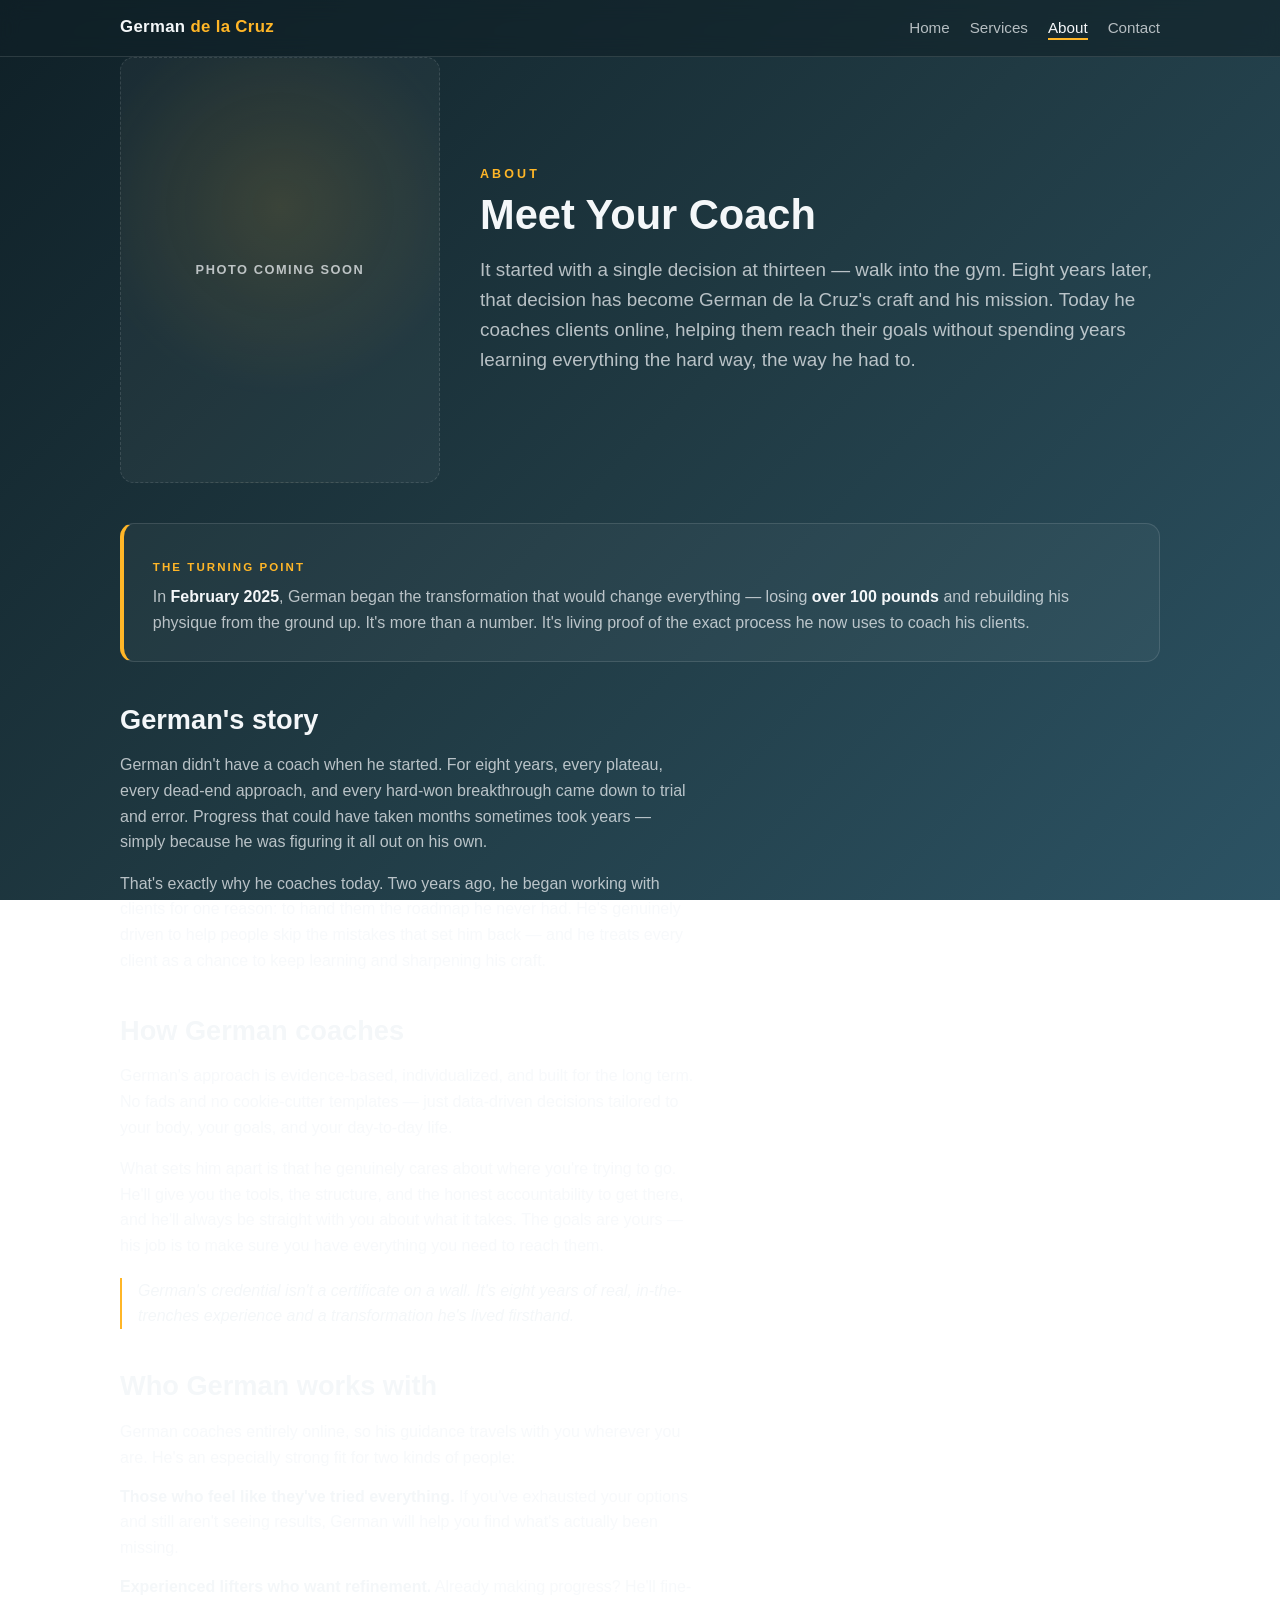
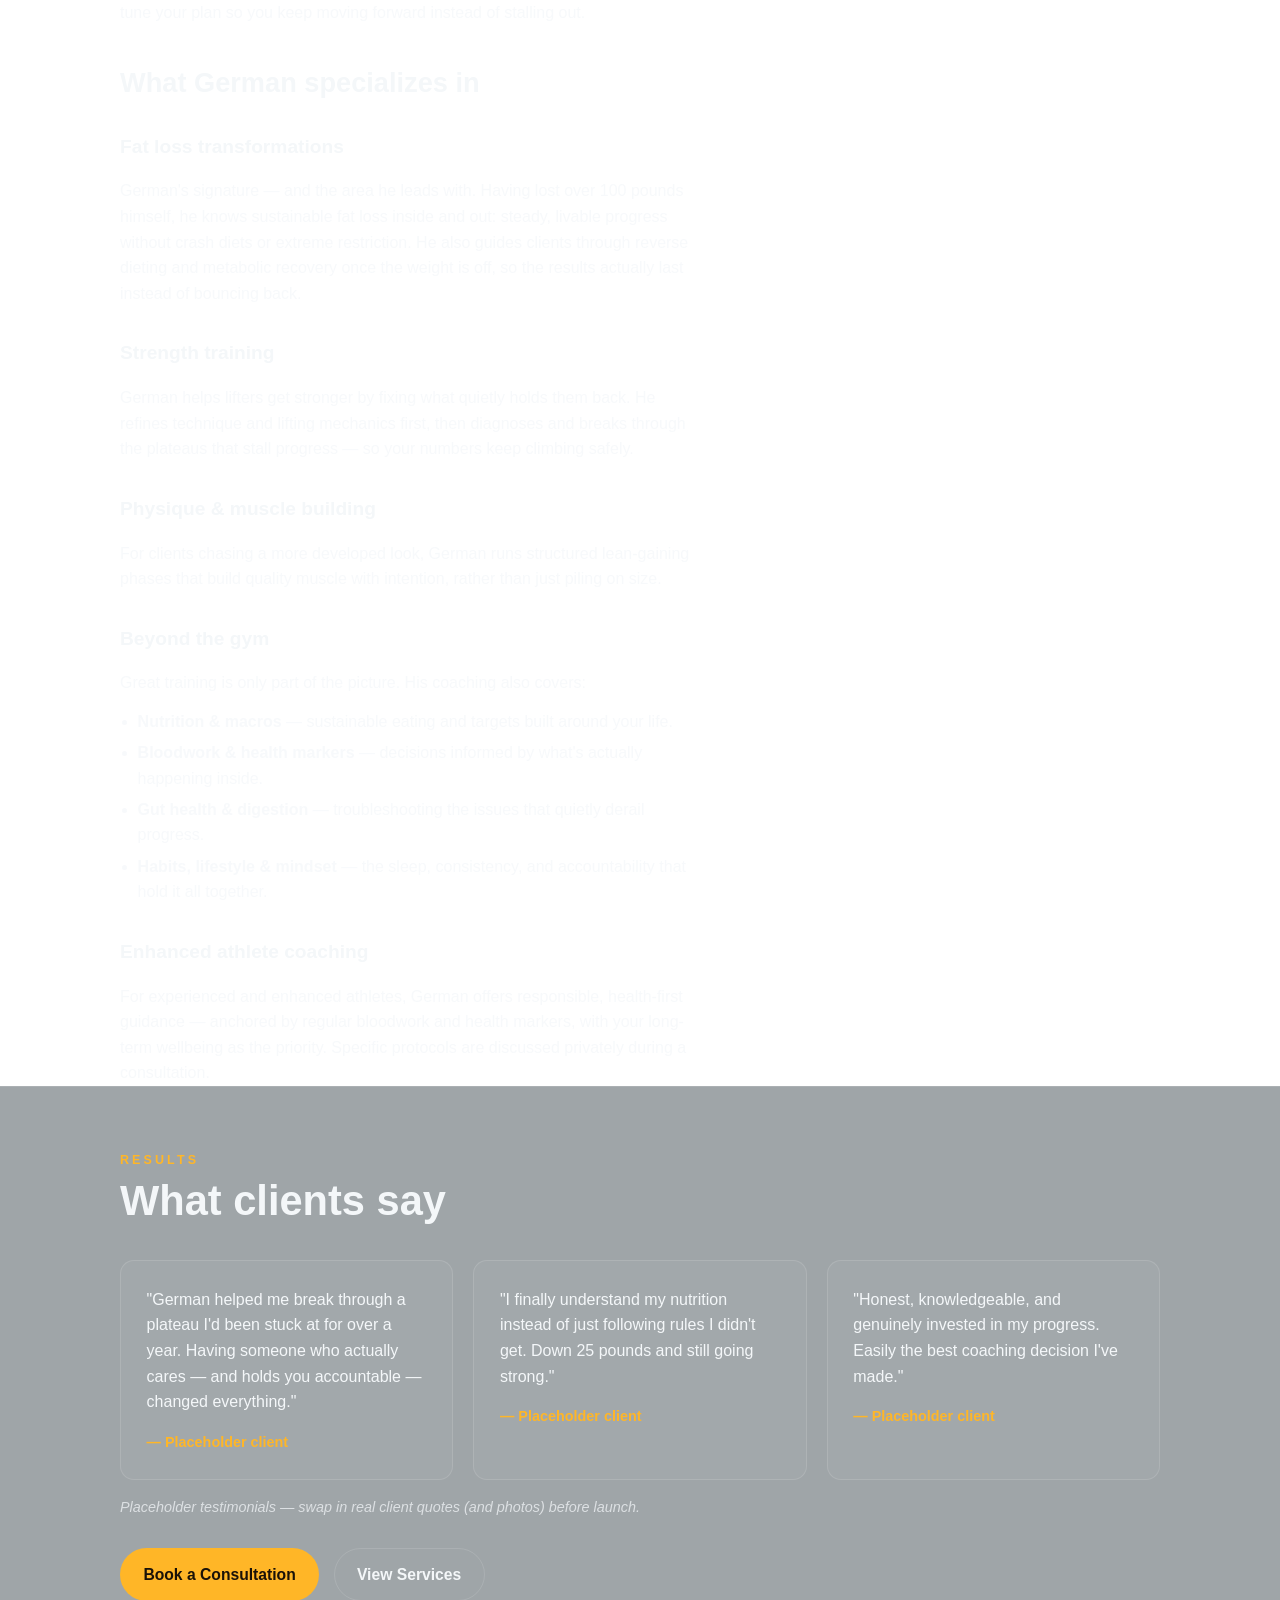
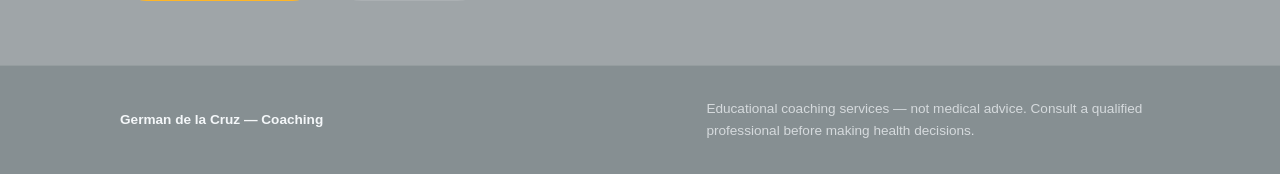
==== about.html @ fc600028 "Expand About specialties into detailed section - Lead with fat loss transformations (tied to 100+ lb" ====
<!DOCTYPE html>
<html lang="en">
<head>
  <meta charset="UTF-8" />
  <meta name="viewport" content="width=device-width, initial-scale=1.0" />
  <title>About — German de la Cruz</title>
  <meta name="description" content="Meet German de la Cruz — online coach for strength, physique transformation, and fat loss. His story, philosophy, and who he helps." />
  <link rel="stylesheet" href="styles.css" />
</head>
<body>
  <header class="nav">
    <nav class="nav-inner" aria-label="Primary">
      <a class="brand" href="index.html">German <span>de la Cruz</span></a>
      <ul class="nav-links">
        <li><a href="index.html">Home</a></li>
        <li><a href="services.html">Services</a></li>
        <li><a href="about.html" aria-current="page">About</a></li>
        <li><a href="contact.html">Contact</a></li>
      </ul>
    </nav>
  </header>

  <main>
    <section class="container">
      <!-- Intro: photo placeholder side-by-side with opening copy -->
      <div class="about-intro">
        <!-- Placeholder photo — replace with a real image of German. -->
        <div class="about-photo" role="img" aria-label="Photo of German de la Cruz — coming soon">
          <span>Photo coming soon</span>
        </div>
        <div class="about-intro-text">
          <p class="eyebrow">About</p>
          <h1 class="section-title">Meet Your Coach</h1>
          <p class="lead">
            It started with a single decision at thirteen — walk into the gym.
            Eight years later, that decision has become German de la Cruz's
            craft and his mission. Today he coaches clients online, helping
            them reach their goals without spending years learning everything
            the hard way, the way he had to.
          </p>
        </div>
      </div>

      <!-- Featured achievement: the 100+ lb transformation -->
      <div class="highlight">
        <p class="highlight-label">The turning point</p>
        <p>
          In <strong>February 2025</strong>, German began the transformation
          that would change everything — losing <strong>over 100 pounds</strong>
          and rebuilding his physique from the ground up. It's more than a
          number. It's living proof of the exact process he now uses to coach
          his clients.
        </p>
      </div>

      <div class="prose">
        <h2>German's story</h2>
        <p>
          German didn't have a coach when he started. For eight years, every
          plateau, every dead-end approach, and every hard-won breakthrough
          came down to trial and error. Progress that could have taken months
          sometimes took years — simply because he was figuring it all out on
          his own.
        </p>
        <p>
          That's exactly why he coaches today. Two years ago, he began working
          with clients for one reason: to hand them the roadmap he never had.
          He's genuinely driven to help people skip the mistakes that set him
          back — and he treats every client as a chance to keep learning and
          sharpening his craft.
        </p>

        <h2>How German coaches</h2>
        <p>
          German's approach is evidence-based, individualized, and built for
          the long term. No fads and no cookie-cutter templates — just
          data-driven decisions tailored to your body, your goals, and your
          day-to-day life.
        </p>
        <p>
          What sets him apart is that he genuinely cares about where you're
          trying to go. He'll give you the tools, the structure, and the honest
          accountability to get there, and he'll always be straight with you
          about what it takes. The goals are yours — his job is to make sure you
          have everything you need to reach them.
        </p>
        <p class="cred-note">
          German's credential isn't a certificate on a wall. It's eight years
          of real, in-the-trenches experience and a transformation he's lived
          firsthand.
        </p>

        <h2>Who German works with</h2>
        <p>
          German coaches entirely online, so his guidance travels with you
          wherever you are. He's an especially strong fit for two kinds of
          people:
        </p>
        <ul class="client-types">
          <li>
            <strong>Those who feel like they've tried everything.</strong>
            If you've exhausted your options and still aren't seeing results,
            German will help you find what's actually been missing.
          </li>
          <li>
            <strong>Experienced lifters who want refinement.</strong>
            Already making progress? He'll fine-tune your plan so you keep
            moving forward instead of stalling out.
          </li>
        </ul>

        <h2>What German specializes in</h2>

        <h3>Fat loss transformations</h3>
        <p>
          German's signature — and the area he leads with. Having lost over 100
          pounds himself, he knows sustainable fat loss inside and out: steady,
          livable progress without crash diets or extreme restriction. He also
          guides clients through reverse dieting and metabolic recovery once the
          weight is off, so the results actually last instead of bouncing back.
        </p>

        <h3>Strength training</h3>
        <p>
          German helps lifters get stronger by fixing what quietly holds them
          back. He refines technique and lifting mechanics first, then diagnoses
          and breaks through the plateaus that stall progress — so your numbers
          keep climbing safely.
        </p>

        <h3>Physique &amp; muscle building</h3>
        <p>
          For clients chasing a more developed look, German runs structured
          lean-gaining phases that build quality muscle with intention, rather
          than just piling on size.
        </p>

        <h3>Beyond the gym</h3>
        <p>Great training is only part of the picture. His coaching also covers:</p>
        <ul>
          <li><strong>Nutrition &amp; macros</strong> — sustainable eating and targets built around your life.</li>
          <li><strong>Bloodwork &amp; health markers</strong> — decisions informed by what's actually happening inside.</li>
          <li><strong>Gut health &amp; digestion</strong> — troubleshooting the issues that quietly derail progress.</li>
          <li><strong>Habits, lifestyle &amp; mindset</strong> — the sleep, consistency, and accountability that hold it all together.</li>
        </ul>

        <h3>Enhanced athlete coaching</h3>
        <p>
          For experienced and enhanced athletes, German offers responsible,
          health-first guidance — anchored by regular bloodwork and health
          markers, with your long-term wellbeing as the priority. Specific
          protocols are discussed privately during a consultation.
        </p>
      </div>
    </section>

    <!-- Testimonials — placeholder quotes to be swapped for real ones -->
    <section class="testimonials-section">
      <div class="container">
        <p class="eyebrow">Results</p>
        <h2 class="section-title">What clients say</h2>

        <div class="grid">
          <article class="card testimonial">
            <p class="quote">
              "German helped me break through a plateau I'd been stuck at for
              over a year. Having someone who actually cares — and holds you
              accountable — changed everything."
            </p>
            <p class="cite">— Placeholder client</p>
          </article>

          <article class="card testimonial">
            <p class="quote">
              "I finally understand my nutrition instead of just following rules
              I didn't get. Down 25 pounds and still going strong."
            </p>
            <p class="cite">— Placeholder client</p>
          </article>

          <article class="card testimonial">
            <p class="quote">
              "Honest, knowledgeable, and genuinely invested in my progress.
              Easily the best coaching decision I've made."
            </p>
            <p class="cite">— Placeholder client</p>
          </article>
        </div>

        <p class="note">
          Placeholder testimonials — swap in real client quotes (and photos)
          before launch.
        </p>

        <div class="btn-row">
          <a class="btn btn-primary" href="contact.html">Book a Consultation</a>
          <a class="btn btn-ghost" href="services.html">View Services</a>
        </div>
      </div>
    </section>
  </main>

  <footer class="footer">
    <div class="footer-inner">
      <span class="footer-brand">German de la Cruz — Coaching</span>
      <span class="disclaimer">
        Educational coaching services — not medical advice. Consult a qualified
        professional before making health decisions.
      </span>
    </div>
  </footer>
</body>
</html>
---- styles.css ----
/* ===========================================================================
   German de la Cruz — Coaching
   Shared stylesheet for the static marketing site.
   No external dependencies; system fonts; mobile-first responsive.
   Placeholder branding — swap colors/copy/assets when real ones arrive.
   =========================================================================== */

:root {
  --bg-1: #0f2027;
  --bg-2: #203a43;
  --bg-3: #2c5364;
  --panel: rgba(255, 255, 255, 0.04);
  --panel-border: rgba(255, 255, 255, 0.12);
  --text: #f4f7f9;
  --muted: rgba(244, 247, 249, 0.72);
  --accent: #ffb627;
  --accent-ink: #1a1208;
  --radius: 14px;
  --maxw: 1080px;
  --font: -apple-system, BlinkMacSystemFont, "Segoe UI", Roboto, Helvetica,
    Arial, sans-serif;
}

* {
  margin: 0;
  padding: 0;
  box-sizing: border-box;
}

html {
  scroll-behavior: smooth;
}

body {
  min-height: 100vh;
  display: flex;
  flex-direction: column;
  font-family: var(--font);
  color: var(--text);
  background: linear-gradient(135deg, var(--bg-1), var(--bg-2), var(--bg-3));
  background-attachment: fixed;
  line-height: 1.6;
}

a {
  color: inherit;
  text-decoration: none;
}

/* ---------- Layout helpers ------------------------------------------------ */
.container {
  width: 100%;
  max-width: var(--maxw);
  margin: 0 auto;
  padding: 0 1.25rem;
}

section {
  padding: 4rem 0;
}

.eyebrow {
  text-transform: uppercase;
  letter-spacing: 0.25em;
  font-size: 0.78rem;
  font-weight: 600;
  color: var(--accent);
}

.section-title {
  font-size: clamp(1.7rem, 4vw, 2.6rem);
  font-weight: 800;
  margin: 0.4rem 0 1rem;
  line-height: 1.15;
}

.lead {
  color: var(--muted);
  font-size: clamp(1rem, 2.2vw, 1.18rem);
  max-width: 60ch;
}

/* ---------- Navigation ---------------------------------------------------- */
.nav {
  position: sticky;
  top: 0;
  z-index: 10;
  backdrop-filter: blur(10px);
  background: rgba(15, 32, 39, 0.6);
  border-bottom: 1px solid var(--panel-border);
}

.nav-inner {
  display: flex;
  flex-wrap: wrap;
  align-items: center;
  justify-content: space-between;
  gap: 0.5rem 1.5rem;
  padding: 0.9rem 1.25rem;
  max-width: var(--maxw);
  margin: 0 auto;
}

.brand {
  font-weight: 800;
  letter-spacing: 0.02em;
  font-size: 1.05rem;
}

.brand span {
  color: var(--accent);
}

.nav-links {
  display: flex;
  flex-wrap: wrap;
  gap: 1.25rem;
  list-style: none;
}

.nav-links a {
  color: var(--muted);
  font-weight: 500;
  font-size: 0.95rem;
  padding-bottom: 2px;
  border-bottom: 2px solid transparent;
  transition: color 0.15s ease, border-color 0.15s ease;
}

.nav-links a:hover,
.nav-links a[aria-current="page"] {
  color: var(--text);
  border-bottom-color: var(--accent);
}

/* ---------- Buttons ------------------------------------------------------- */
.btn {
  display: inline-block;
  font-weight: 700;
  font-size: 0.98rem;
  padding: 0.8rem 1.4rem;
  border-radius: 999px;
  border: 1px solid transparent;
  cursor: pointer;
  transition: transform 0.12s ease, background 0.15s ease, border-color 0.15s ease;
}

.btn:hover {
  transform: translateY(-2px);
}

.btn-primary {
  background: var(--accent);
  color: var(--accent-ink);
}

.btn-ghost {
  background: transparent;
  border-color: var(--panel-border);
  color: var(--text);
}

.btn-ghost:hover {
  border-color: var(--accent);
}

.btn-row {
  display: flex;
  flex-wrap: wrap;
  gap: 0.9rem;
  margin-top: 1.8rem;
}

/* ---------- Hero ---------------------------------------------------------- */
.hero {
  padding: clamp(4rem, 12vh, 8rem) 0 4rem;
  text-align: center;
}

.hero h1 {
  font-size: clamp(2.6rem, 9vw, 5.5rem);
  font-weight: 800;
  letter-spacing: 0.01em;
  line-height: 1.05;
}

.hero .tagline {
  margin-top: 0.8rem;
  text-transform: uppercase;
  letter-spacing: 0.4em;
  font-weight: 300;
  color: var(--muted);
  font-size: clamp(0.95rem, 3vw, 1.4rem);
}

.hero .hero-sub {
  margin: 1.6rem auto 0;
  max-width: 56ch;
  color: var(--muted);
  font-size: clamp(1rem, 2.4vw, 1.2rem);
}

.hero .btn-row {
  justify-content: center;
}

/* ---------- Cards / grid -------------------------------------------------- */
.grid {
  display: grid;
  grid-template-columns: repeat(auto-fit, minmax(260px, 1fr));
  gap: 1.25rem;
  margin-top: 2.2rem;
}

.card {
  background: var(--panel);
  border: 1px solid var(--panel-border);
  border-radius: var(--radius);
  padding: 1.6rem;
  transition: transform 0.15s ease, border-color 0.15s ease;
}

.card:hover {
  transform: translateY(-4px);
  border-color: var(--accent);
}

.card h3 {
  font-size: 1.25rem;
  margin-bottom: 0.5rem;
}

.card p {
  color: var(--muted);
  font-size: 0.98rem;
}

.card .card-link {
  display: inline-block;
  margin-top: 1rem;
  color: var(--accent);
  font-weight: 600;
  font-size: 0.92rem;
}

/* ---------- Service detail blocks ----------------------------------------- */
.service {
  background: var(--panel);
  border: 1px solid var(--panel-border);
  border-radius: var(--radius);
  padding: 2rem;
  margin-top: 1.5rem;
  scroll-margin-top: 90px;
}

.service h2 {
  font-size: clamp(1.4rem, 3.5vw, 2rem);
  margin-bottom: 0.4rem;
}

.service .pill {
  display: inline-block;
  font-size: 0.72rem;
  font-weight: 700;
  text-transform: uppercase;
  letter-spacing: 0.12em;
  color: var(--accent);
  border: 1px solid var(--panel-border);
  border-radius: 999px;
  padding: 0.25rem 0.7rem;
  margin-bottom: 0.9rem;
}

.service ul {
  margin: 1rem 0 0 1.1rem;
  color: var(--muted);
}

.service ul li {
  margin: 0.4rem 0;
}

.note {
  margin-top: 1rem;
  font-size: 0.9rem;
  color: var(--muted);
  font-style: italic;
}

/* ---------- About --------------------------------------------------------- */
.prose {
  max-width: 65ch;
}

.prose p {
  color: var(--muted);
  margin-top: 1rem;
}

.prose h3 {
  margin-top: 2rem;
  font-size: 1.2rem;
}

.prose ul {
  margin: 0.8rem 0 0 1.1rem;
  color: var(--muted);
}

.prose ul li {
  margin: 0.35rem 0;
}

.prose h2 {
  margin-top: 2.6rem;
  font-size: clamp(1.3rem, 3vw, 1.7rem);
  line-height: 1.2;
}

/* Reframed credential — experience over certificates */
.prose .cred-note {
  margin-top: 1.2rem;
  padding-left: 1rem;
  border-left: 2px solid var(--accent);
  font-style: italic;
  color: var(--text);
}

/* Ideal-client list (no bullets, label emphasis) */
.prose .client-types {
  list-style: none;
  margin-left: 0;
}

.prose .client-types li {
  margin: 0.85rem 0;
}

.prose .client-types strong {
  color: var(--text);
}

/* About intro: photo placeholder beside opening copy */
.about-intro {
  display: grid;
  grid-template-columns: minmax(220px, 320px) 1fr;
  gap: 2.5rem;
  align-items: center;
}

.about-intro-text .lead {
  margin-top: 1rem;
  max-width: none;
}

.about-photo {
  aspect-ratio: 3 / 4;
  border-radius: var(--radius);
  border: 1px dashed var(--panel-border);
  background:
    radial-gradient(circle at 50% 35%, rgba(255, 182, 39, 0.12), transparent 60%),
    var(--panel);
  display: flex;
  align-items: center;
  justify-content: center;
  text-align: center;
  padding: 1rem;
  color: var(--muted);
  font-size: 0.8rem;
  font-weight: 600;
  letter-spacing: 0.12em;
  text-transform: uppercase;
}

@media (max-width: 720px) {
  .about-intro {
    grid-template-columns: 1fr;
    gap: 1.5rem;
  }

  .about-photo {
    max-width: 320px;
    margin: 0 auto;
  }
}

/* Featured highlight (the transformation) */
.highlight {
  margin-top: 2.5rem;
  background: var(--panel);
  border: 1px solid var(--panel-border);
  border-left: 4px solid var(--accent);
  border-radius: var(--radius);
  padding: 1.6rem 1.8rem;
}

.highlight .highlight-label {
  text-transform: uppercase;
  letter-spacing: 0.18em;
  font-size: 0.72rem;
  font-weight: 700;
  color: var(--accent);
}

.highlight p {
  margin-top: 0.5rem;
  color: var(--muted);
}

.highlight strong {
  color: var(--text);
}

/* Testimonials */
.testimonials-section {
  background: rgba(15, 32, 39, 0.4);
  border-top: 1px solid var(--panel-border);
}

.testimonial {
  display: flex;
  flex-direction: column;
}

.testimonial .quote {
  color: var(--text);
  font-size: 1rem;
}

.testimonial .cite {
  margin-top: 1rem;
  color: var(--accent);
  font-weight: 600;
  font-size: 0.9rem;
}

/* ---------- Forms --------------------------------------------------------- */
.form {
  max-width: 540px;
  margin-top: 2rem;
  display: grid;
  gap: 1rem;
}

.form label {
  font-size: 0.9rem;
  font-weight: 600;
  display: block;
  margin-bottom: 0.35rem;
}

.form input,
.form textarea {
  width: 100%;
  background: rgba(0, 0, 0, 0.2);
  border: 1px solid var(--panel-border);
  border-radius: 10px;
  color: var(--text);
  padding: 0.75rem 0.9rem;
  font-family: inherit;
  font-size: 1rem;
}

.form input:focus,
.form textarea:focus {
  outline: none;
  border-color: var(--accent);
}

.contact-methods {
  display: grid;
  grid-template-columns: repeat(auto-fit, minmax(220px, 1fr));
  gap: 1.25rem;
  margin-top: 2rem;
}

.contact-methods .card a {
  color: var(--accent);
  font-weight: 600;
  word-break: break-word;
}

/* ---------- Footer -------------------------------------------------------- */
.footer {
  margin-top: auto;
  border-top: 1px solid var(--panel-border);
  background: rgba(15, 32, 39, 0.5);
}

.footer-inner {
  max-width: var(--maxw);
  margin: 0 auto;
  padding: 2rem 1.25rem;
  display: flex;
  flex-wrap: wrap;
  gap: 0.6rem 1.5rem;
  align-items: center;
  justify-content: space-between;
  color: var(--muted);
  font-size: 0.85rem;
}

.footer .disclaimer {
  max-width: 60ch;
}

.footer .footer-brand {
  font-weight: 700;
  color: var(--text);
}
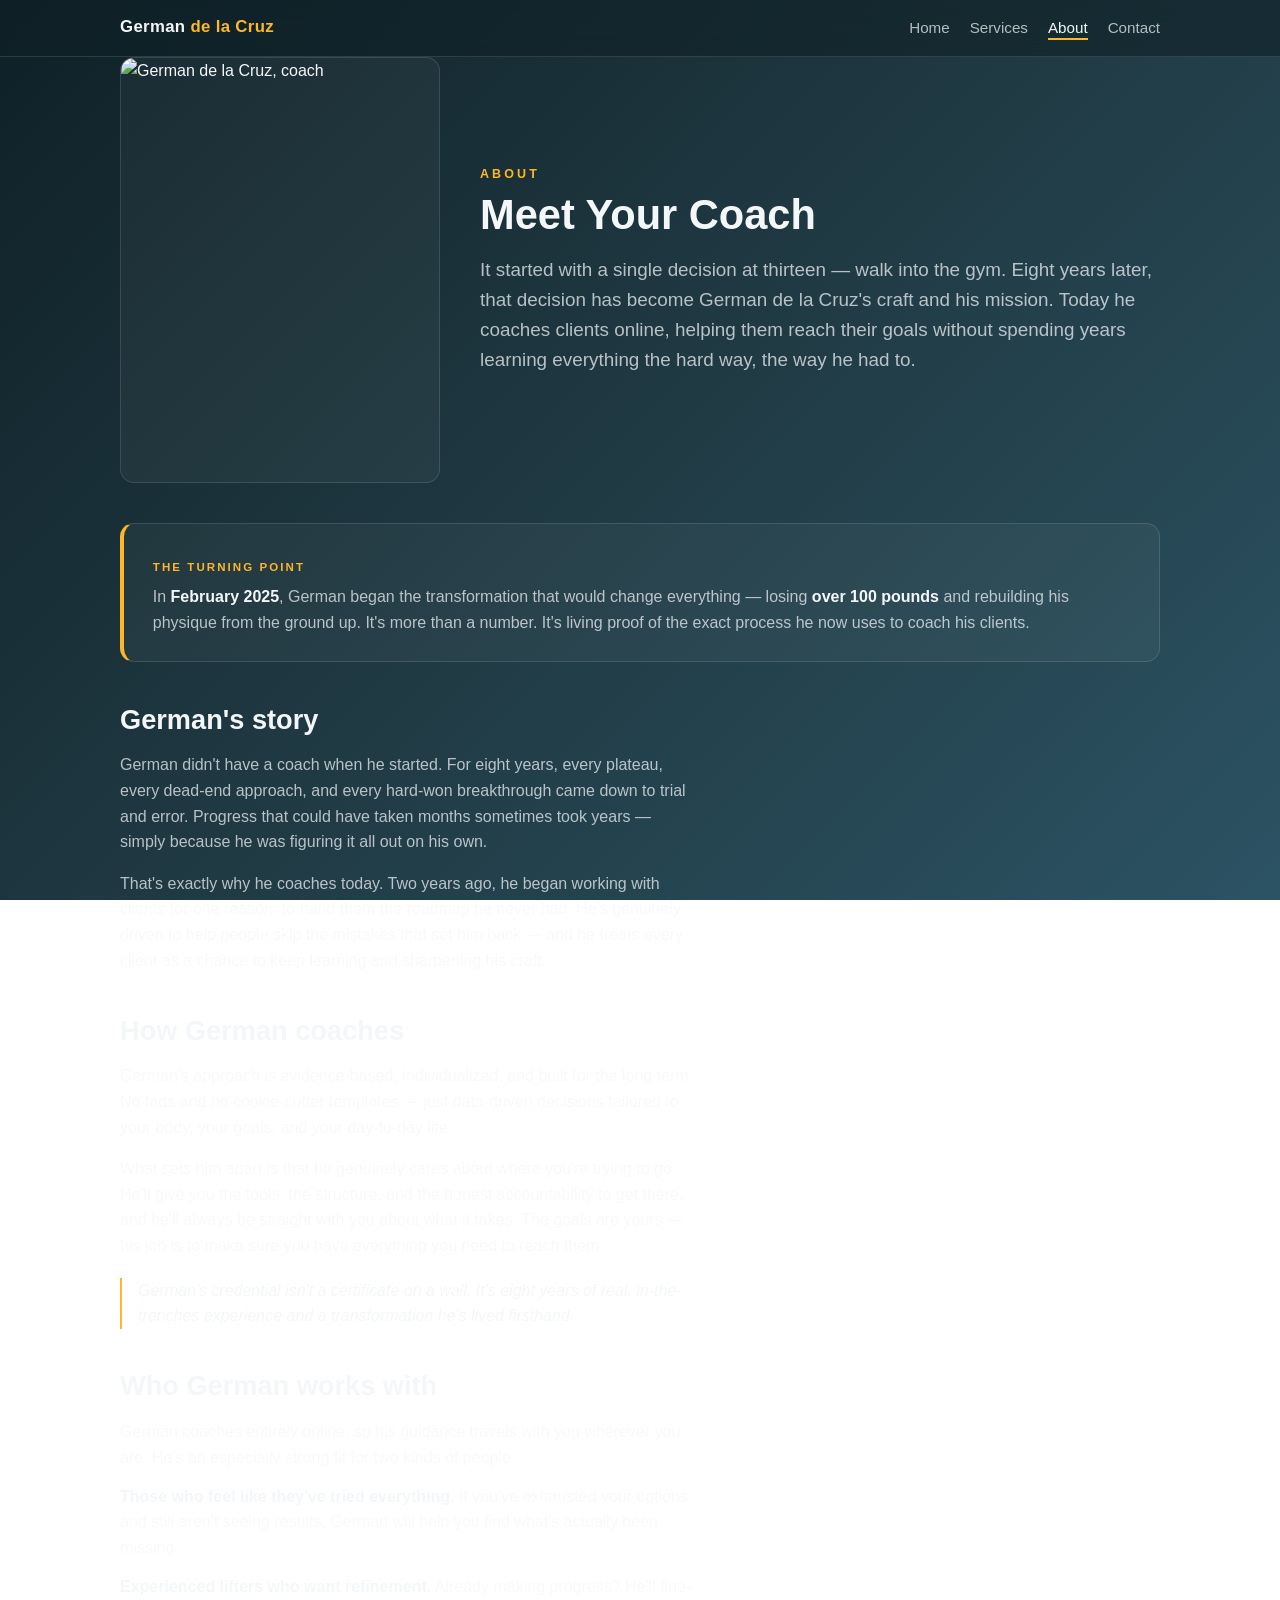
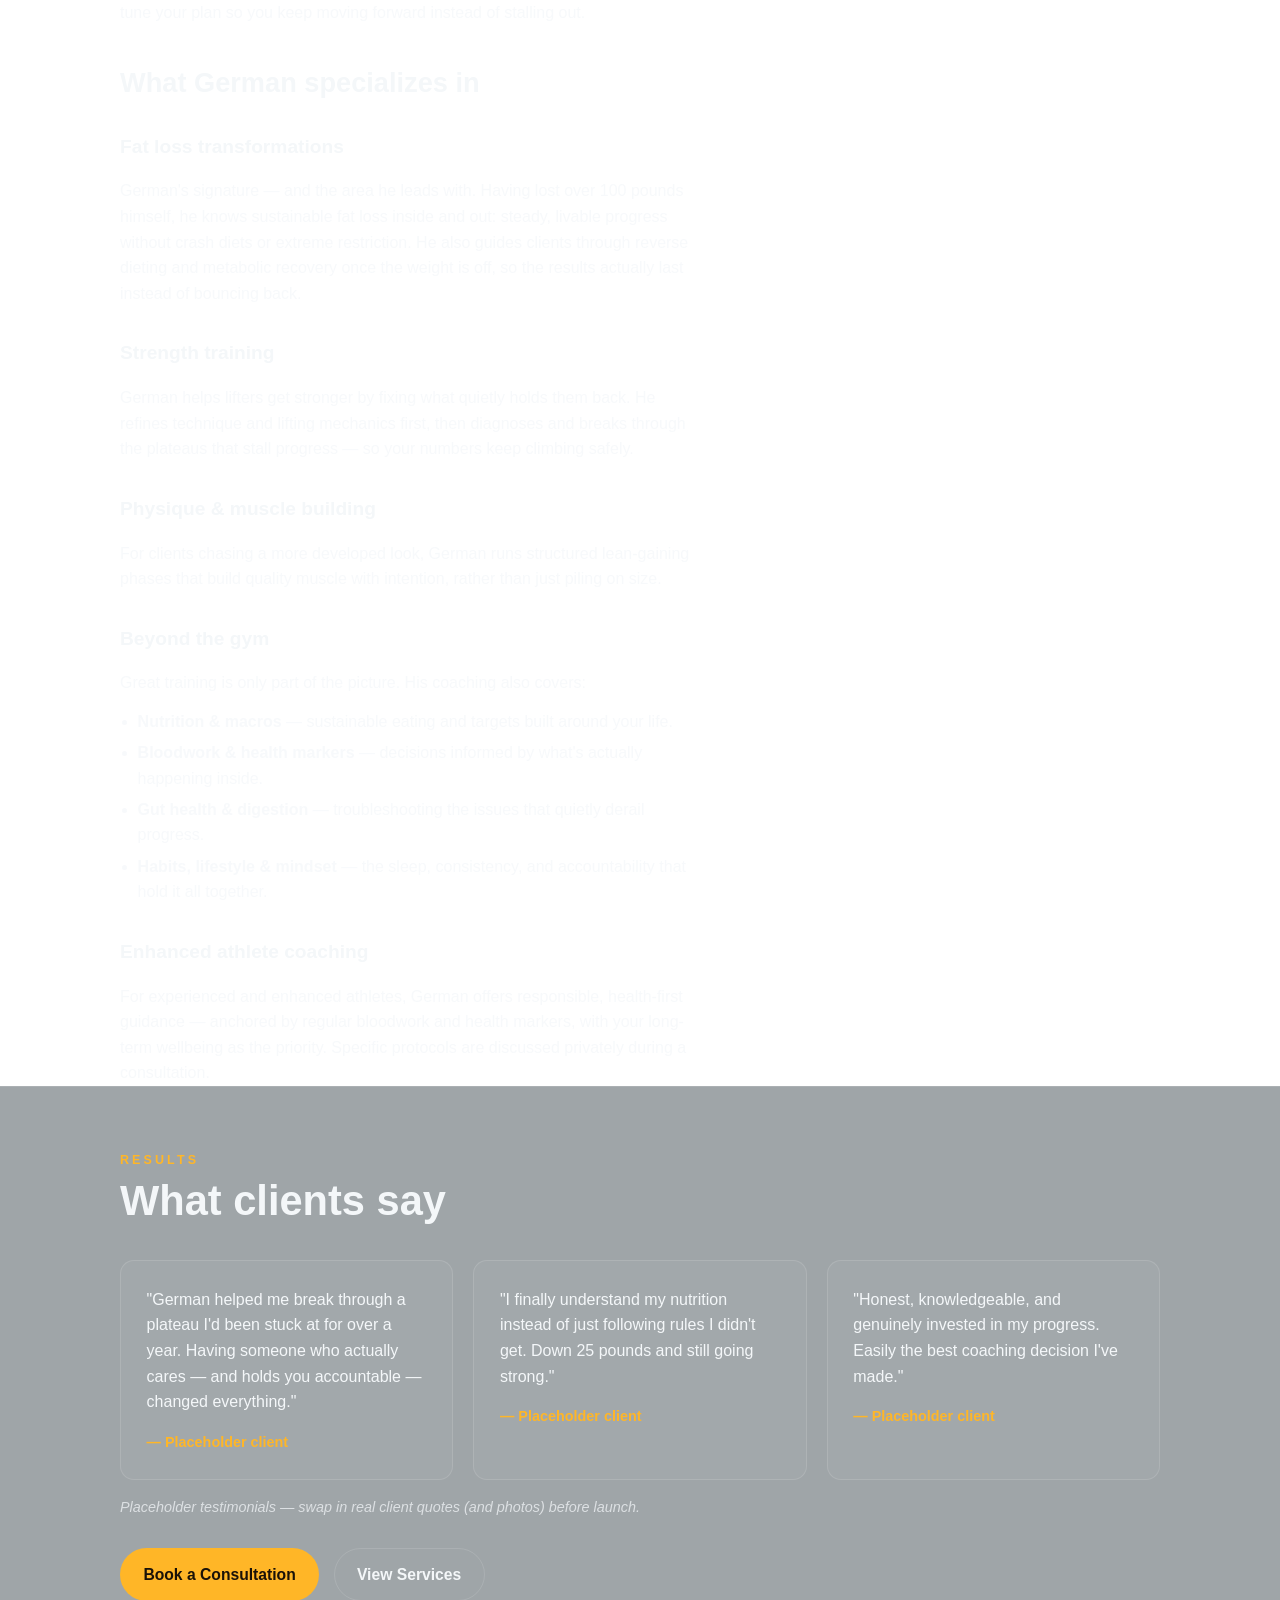
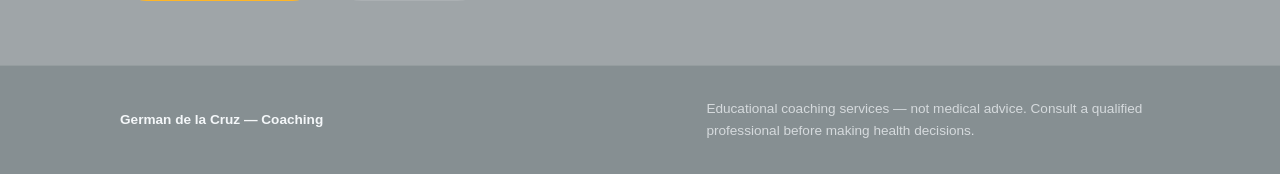
==== commit cba0e09b: "Wire About coach photo to images/german.jpg and add images folder - Replace photo placeholder box wi" ====
--- a/about.html
+++ b/about.html
@@ -24,9 +24,9 @@
     <section class="container">
       <!-- Intro: photo placeholder side-by-side with opening copy -->
       <div class="about-intro">
-        <!-- Placeholder photo — replace with a real image of German. -->
-        <div class="about-photo" role="img" aria-label="Photo of German de la Cruz — coming soon">
-          <span>Photo coming soon</span>
+        <!-- Coach photo. Upload the image to images/german.jpg (see images/README.md). -->
+        <div class="about-photo">
+          <img src="images/german.jpg" alt="German de la Cruz, coach" />
         </div>
         <div class="about-intro-text">
           <p class="eyebrow">About</p>
--- a/styles.css
+++ b/styles.css
@@ -356,20 +356,16 @@
 .about-photo {
   aspect-ratio: 3 / 4;
   border-radius: var(--radius);
-  border: 1px dashed var(--panel-border);
-  background:
-    radial-gradient(circle at 50% 35%, rgba(255, 182, 39, 0.12), transparent 60%),
-    var(--panel);
-  display: flex;
-  align-items: center;
-  justify-content: center;
-  text-align: center;
-  padding: 1rem;
-  color: var(--muted);
-  font-size: 0.8rem;
-  font-weight: 600;
-  letter-spacing: 0.12em;
-  text-transform: uppercase;
+  border: 1px solid var(--panel-border);
+  background: var(--panel);
+  overflow: hidden;
+}
+
+.about-photo img {
+  width: 100%;
+  height: 100%;
+  object-fit: cover;
+  display: block;
 }
 
 @media (max-width: 720px) {
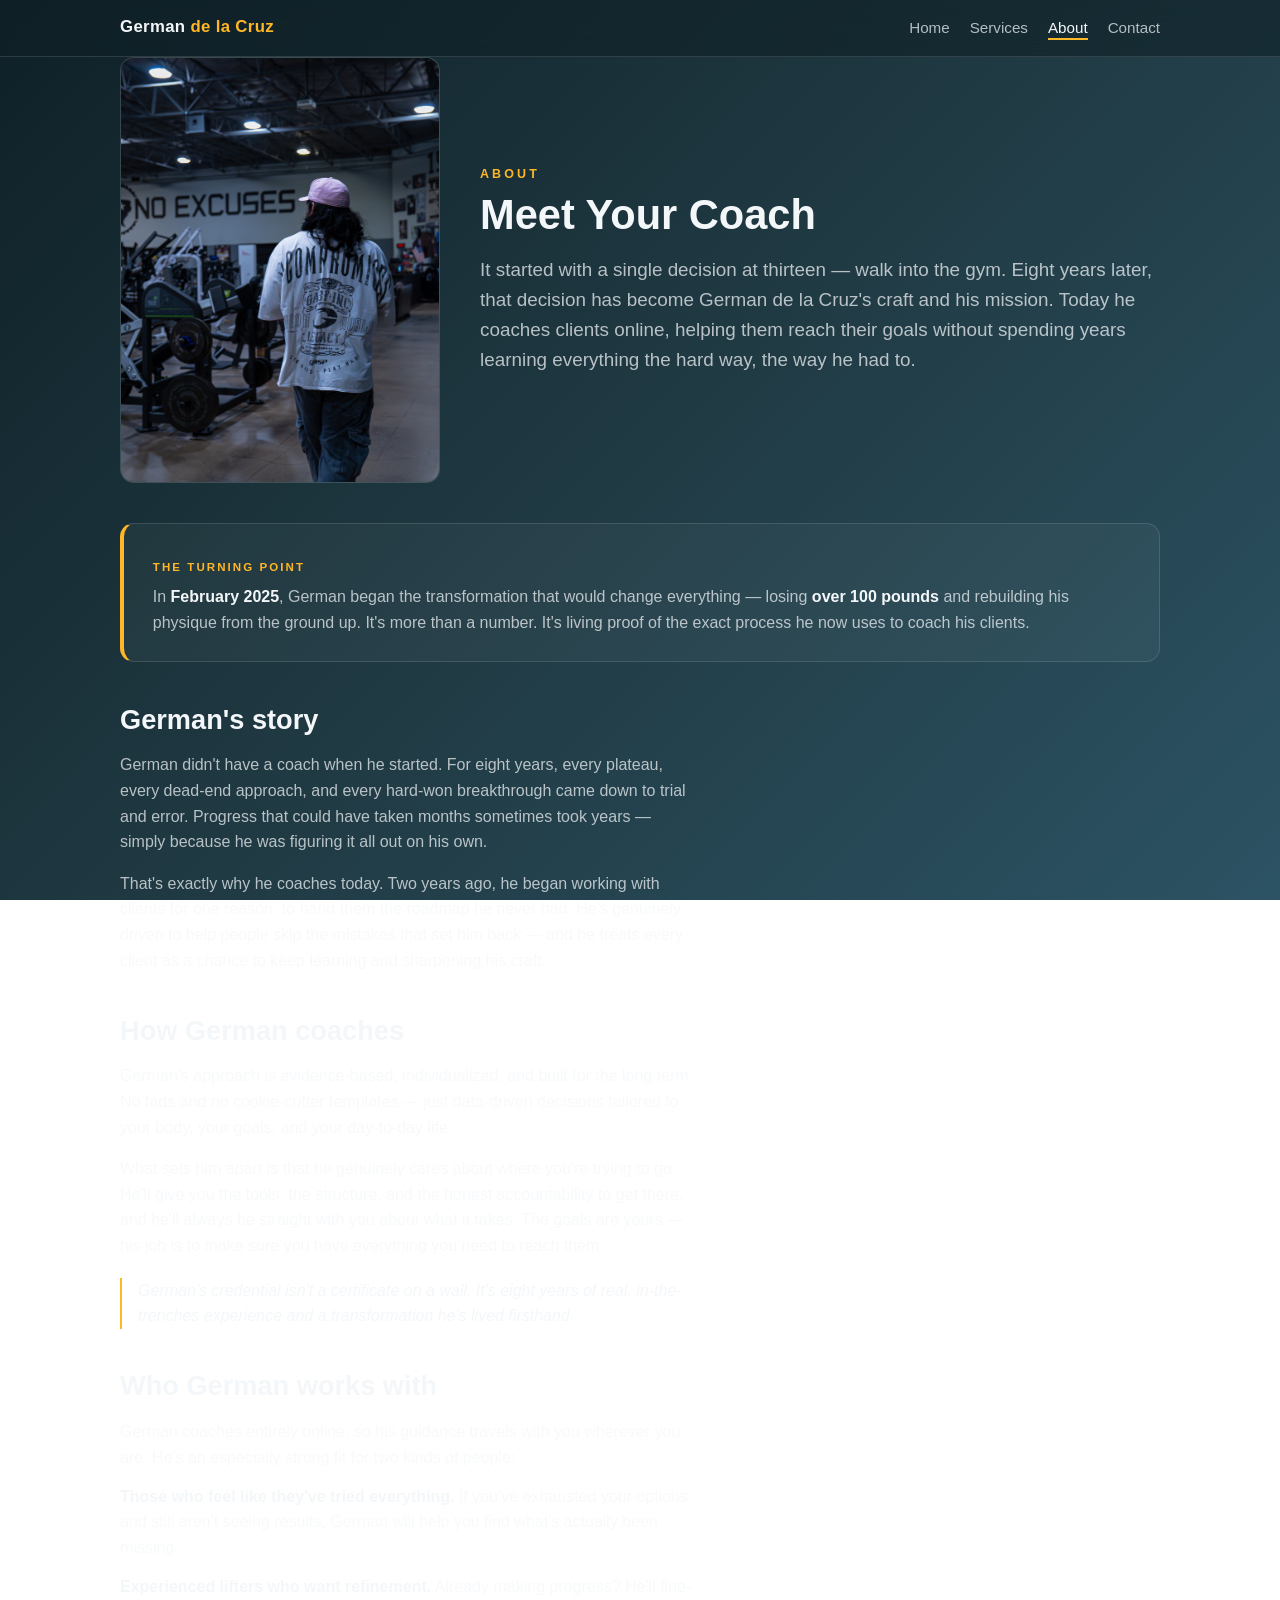
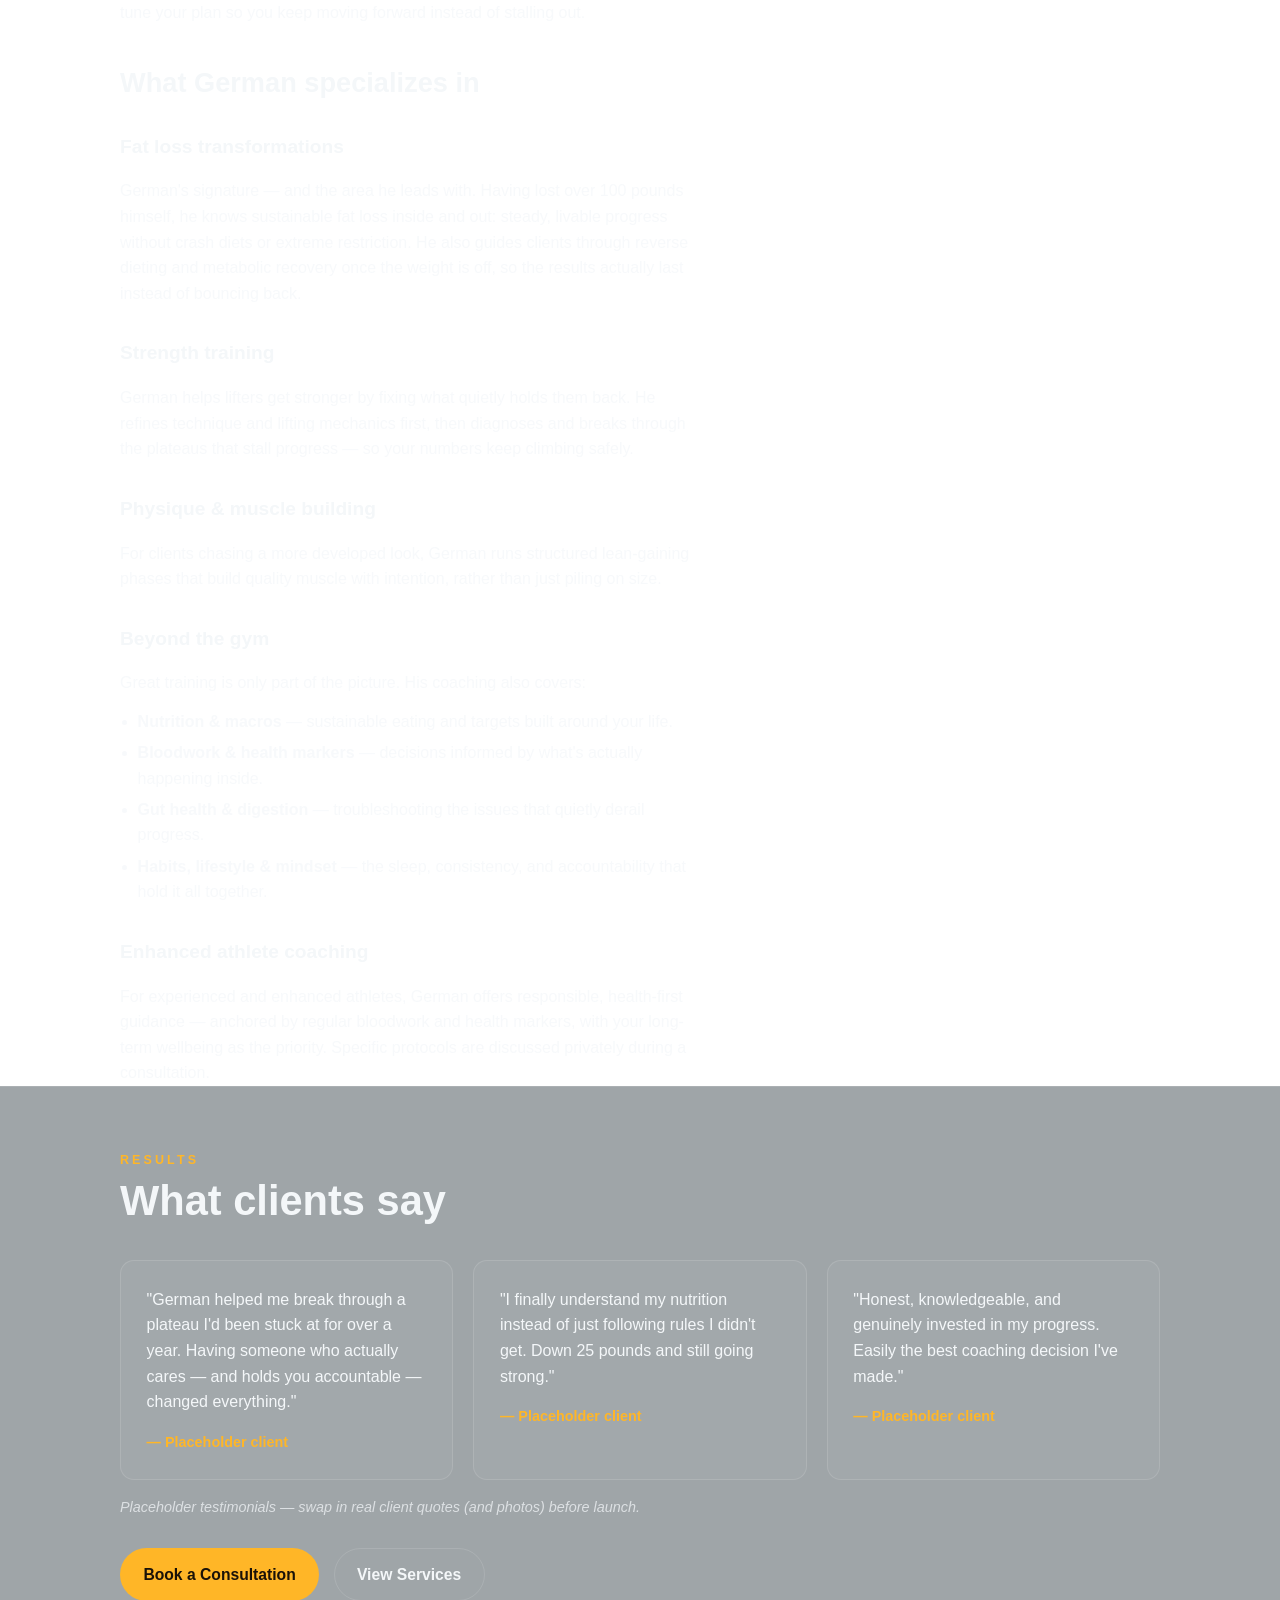
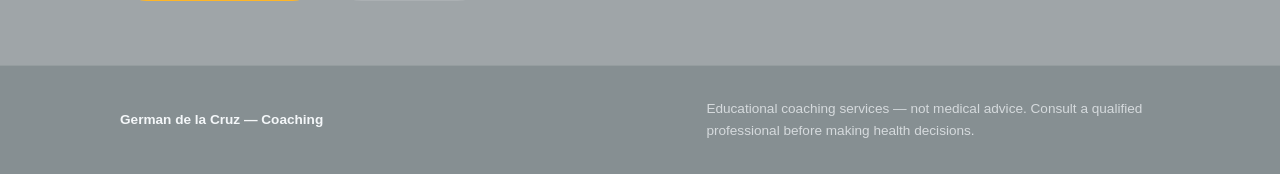
==== commit db2141fa: "Use uploaded coach photo (DSC03251.jpeg) on About page - Point the Meet Your Coach <img> at images/D" ====
--- a/about.html
+++ b/about.html
@@ -6,6 +6,8 @@
   <title>About — German de la Cruz</title>
   <meta name="description" content="Meet German de la Cruz — online coach for strength, physique transformation, and fat loss. His story, philosophy, and who he helps." />
   <link rel="stylesheet" href="styles.css" />
+  <!-- Calendly embed styles -->
+  <link rel="stylesheet" href="https://assets.calendly.com/assets/external/widget.css" />
 </head>
 <body>
   <header class="nav">
@@ -24,9 +26,9 @@
     <section class="container">
       <!-- Intro: photo placeholder side-by-side with opening copy -->
       <div class="about-intro">
-        <!-- Coach photo. Upload the image to images/german.jpg (see images/README.md). -->
+        <!-- Coach photo (see images/README.md). -->
         <div class="about-photo">
-          <img src="images/german.jpg" alt="German de la Cruz, coach" />
+          <img src="images/DSC03251.jpeg" alt="German de la Cruz at the gym" />
         </div>
         <div class="about-intro-text">
           <p class="eyebrow">About</p>
@@ -193,7 +195,8 @@
         </p>
 
         <div class="btn-row">
-          <a class="btn btn-primary" href="contact.html">Book a Consultation</a>
+          <a class="btn btn-primary" href="https://calendly.com/germandelacruz02/30min"
+             onclick="Calendly.initPopupWidget({url:'https://calendly.com/germandelacruz02/30min'});return false;">Book a Consultation</a>
           <a class="btn btn-ghost" href="services.html">View Services</a>
         </div>
       </div>
@@ -209,5 +212,8 @@
       </span>
     </div>
   </footer>
+
+  <!-- Calendly embed script -->
+  <script src="https://assets.calendly.com/assets/external/widget.js" async></script>
 </body>
 </html>
--- a/styles.css
+++ b/styles.css
@@ -476,6 +476,17 @@
   word-break: break-word;
 }
 
+/* ---------- Calendly booking embed --------------------------------------- */
+.calendly-inline-widget {
+  width: 100%;
+  min-width: 0 !important; /* override Calendly's inline 320px so it can shrink on mobile */
+  margin: 2rem 0 1rem;
+  border: 1px solid var(--panel-border);
+  border-radius: var(--radius);
+  overflow: hidden;
+  background: var(--panel);
+}
+
 /* ---------- Footer -------------------------------------------------------- */
 .footer {
   margin-top: auto;
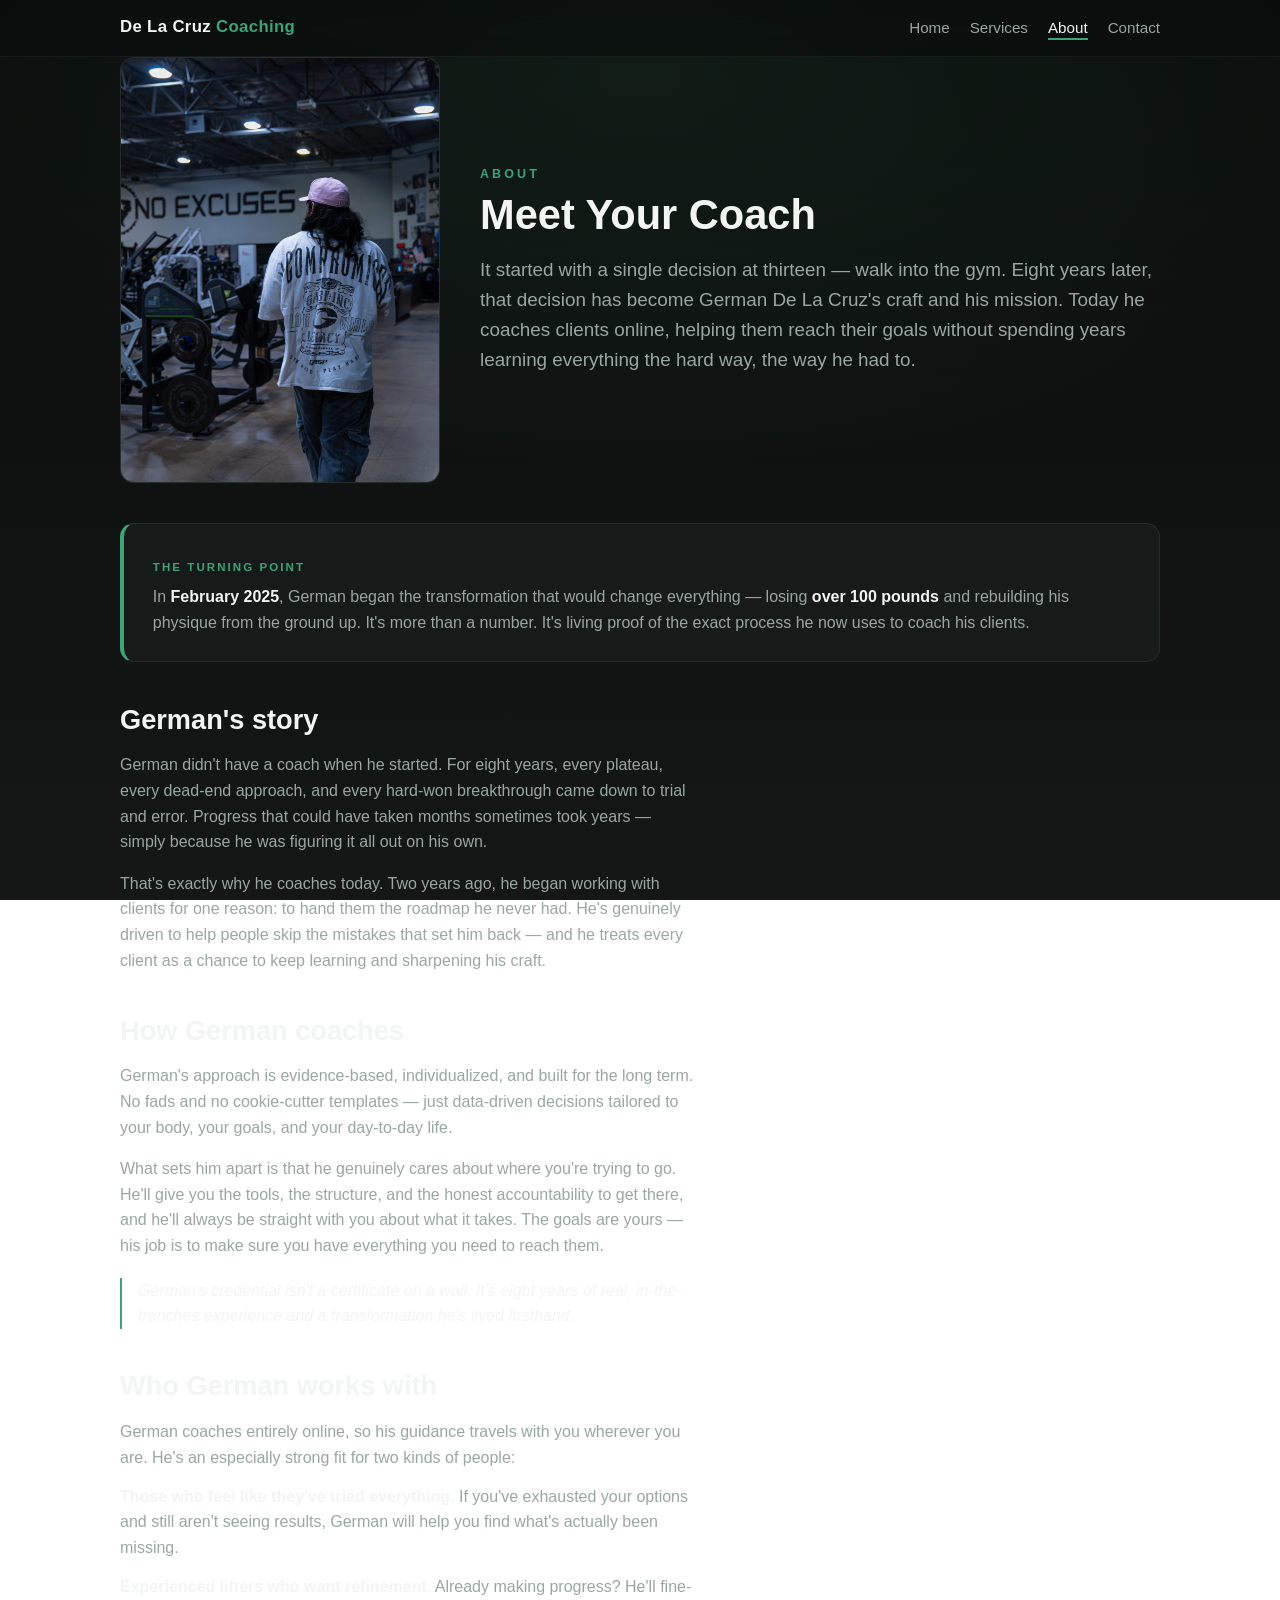
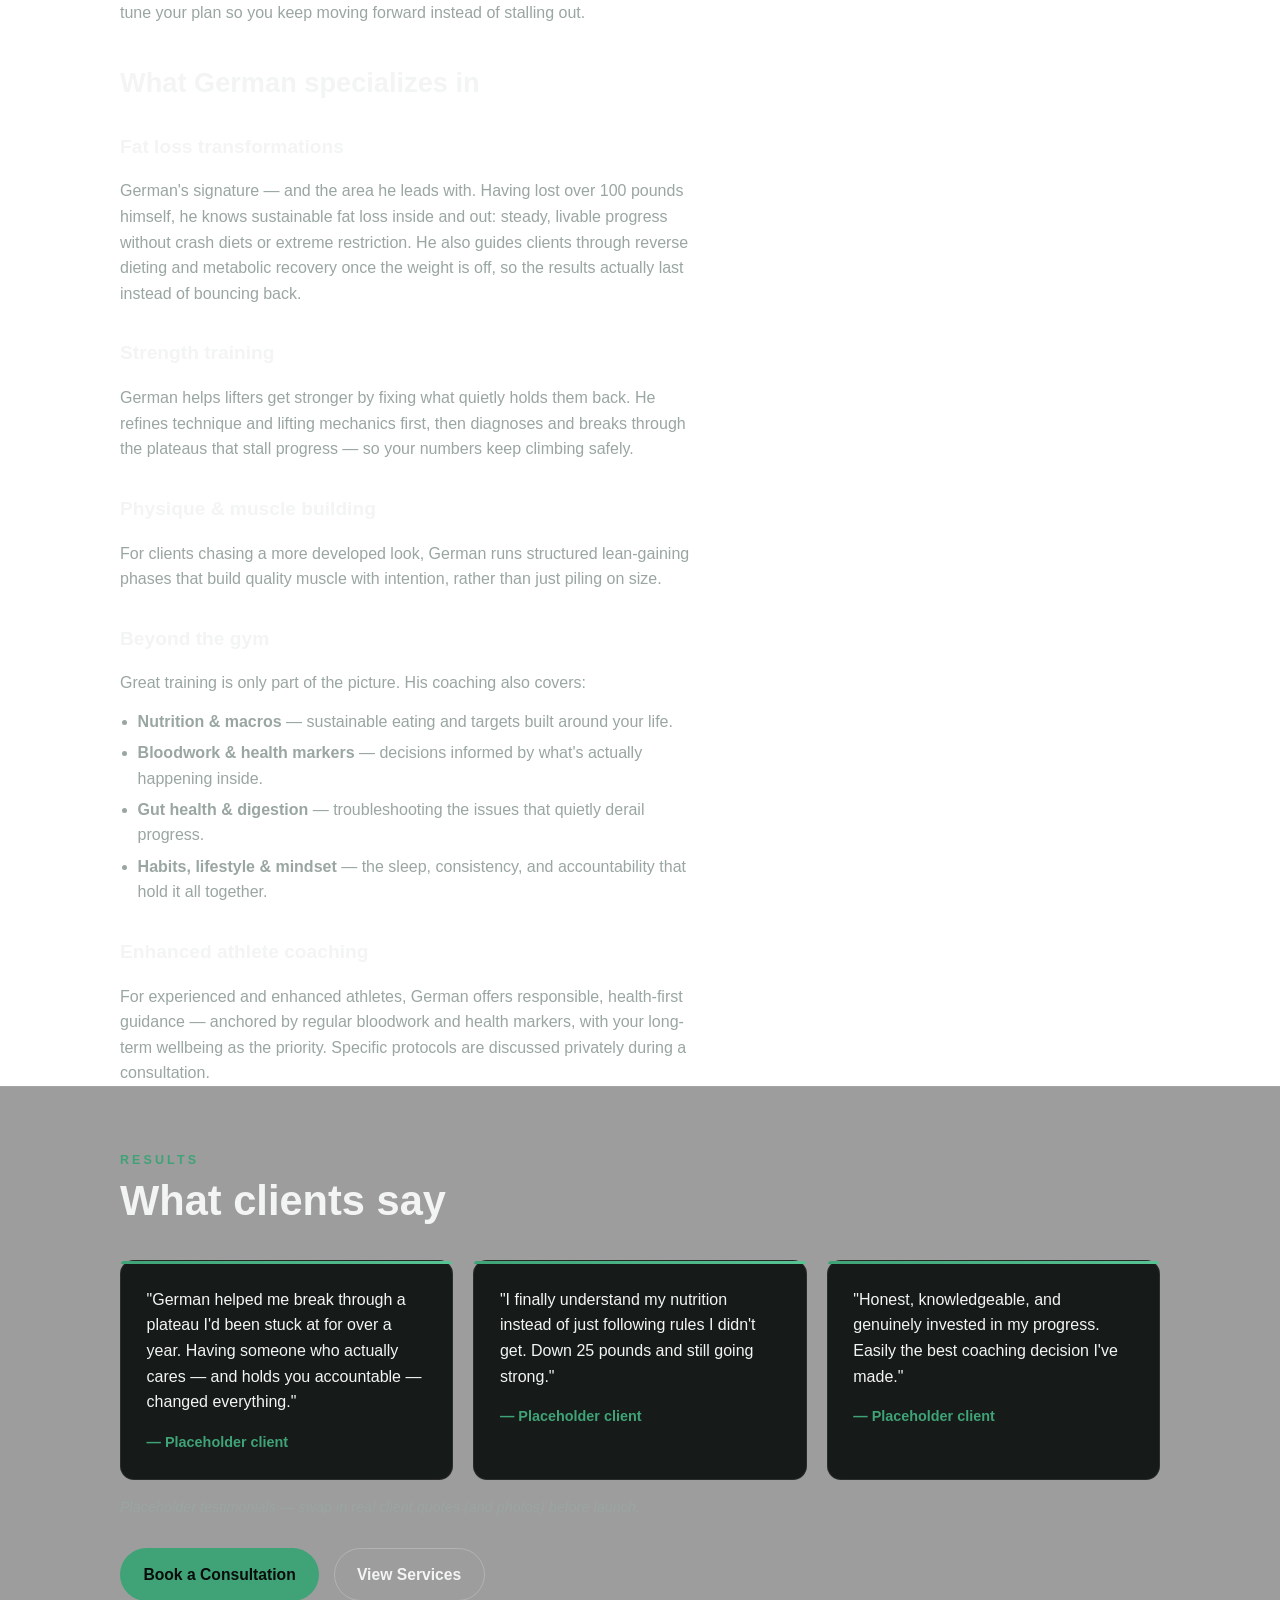
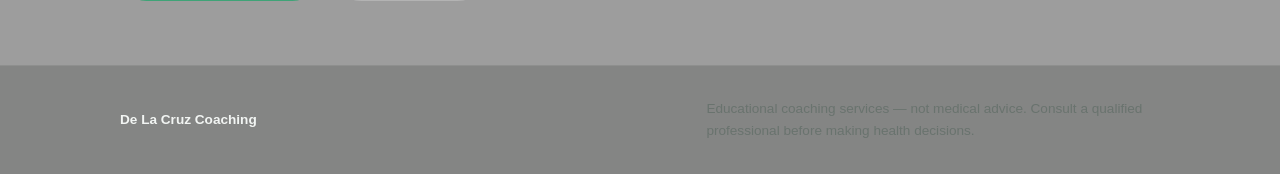
==== commit 3cd3deca: "Rebrand to De La Cruz Coaching; add real contact details - Logo/nav brand -> 'De La Cruz' + pine 'Co" ====
--- a/about.html
+++ b/about.html
@@ -3,8 +3,8 @@
 <head>
   <meta charset="UTF-8" />
   <meta name="viewport" content="width=device-width, initial-scale=1.0" />
-  <title>About — German de la Cruz</title>
-  <meta name="description" content="Meet German de la Cruz — online coach for strength, physique transformation, and fat loss. His story, philosophy, and who he helps." />
+  <title>About — German De La Cruz</title>
+  <meta name="description" content="Meet German De La Cruz — online coach for strength, physique transformation, and fat loss. His story, philosophy, and who he helps." />
   <link rel="stylesheet" href="styles.css" />
   <!-- Calendly embed styles -->
   <link rel="stylesheet" href="https://assets.calendly.com/assets/external/widget.css" />
@@ -12,7 +12,7 @@
 <body>
   <header class="nav">
     <nav class="nav-inner" aria-label="Primary">
-      <a class="brand" href="index.html">German <span>de la Cruz</span></a>
+      <a class="brand" href="index.html">De La Cruz <span>Coaching</span></a>
       <ul class="nav-links">
         <li><a href="index.html">Home</a></li>
         <li><a href="services.html">Services</a></li>
@@ -28,14 +28,14 @@
       <div class="about-intro">
         <!-- Coach photo (see images/README.md). -->
         <div class="about-photo">
-          <img src="images/DSC03251.jpeg" alt="German de la Cruz at the gym" />
+          <img src="images/DSC03251.jpeg" alt="German De La Cruz at the gym" />
         </div>
         <div class="about-intro-text">
           <p class="eyebrow">About</p>
           <h1 class="section-title">Meet Your Coach</h1>
           <p class="lead">
             It started with a single decision at thirteen — walk into the gym.
-            Eight years later, that decision has become German de la Cruz's
+            Eight years later, that decision has become German De La Cruz's
             craft and his mission. Today he coaches clients online, helping
             them reach their goals without spending years learning everything
             the hard way, the way he had to.
@@ -205,7 +205,7 @@
 
   <footer class="footer">
     <div class="footer-inner">
-      <span class="footer-brand">German de la Cruz — Coaching</span>
+      <span class="footer-brand">De La Cruz Coaching</span>
       <span class="disclaimer">
         Educational coaching services — not medical advice. Consult a qualified
         professional before making health decisions.
--- a/styles.css
+++ b/styles.css
@@ -6,15 +6,25 @@
    =========================================================================== */
 
 :root {
-  --bg-1: #0f2027;
-  --bg-2: #203a43;
-  --bg-3: #2c5364;
-  --panel: rgba(255, 255, 255, 0.04);
-  --panel-border: rgba(255, 255, 255, 0.12);
-  --text: #f4f7f9;
-  --muted: rgba(244, 247, 249, 0.72);
-  --accent: #ffb627;
-  --accent-ink: #1a1208;
+  /* ---- Palette: Black / Dark Grey / Pine Green (source of truth) ---- */
+  --ink: #0a0c0b;          /* near-black — page background (top of gradient) */
+  --surface: #0e1110;      /* raised black — mid gradient */
+  --panel: #161a18;        /* dark grey — card / panel base */
+  --panel-hi: #1d2320;     /* dark grey — card hover */
+  --pine: #3fa377;         /* primary accent */
+  --pine-bright: #57c393;  /* hover / brighter pine */
+  --pine-deep: #123026;    /* deep pine — subtle fills, glowing borders */
+  --fog: #f2f5f3;          /* near-white — headings + primary text */
+  --fog-dim: #9aa6a1;      /* muted grey-green — secondary text */
+  --fog-faint: #69736e;    /* faint — small labels, footer */
+
+  /* ---- Semantic aliases (existing rules reference these names) ---- */
+  --panel-border: rgba(255, 255, 255, 0.08);
+  --text: var(--fog);
+  --muted: var(--fog-dim);
+  --accent: var(--pine);
+  --accent-ink: var(--ink);
+
   --radius: 14px;
   --maxw: 1080px;
   --font: -apple-system, BlinkMacSystemFont, "Segoe UI", Roboto, Helvetica,
@@ -37,7 +47,9 @@
   flex-direction: column;
   font-family: var(--font);
   color: var(--text);
-  background: linear-gradient(135deg, var(--bg-1), var(--bg-2), var(--bg-3));
+  background:
+    radial-gradient(120% 80% at 50% 8%, rgba(63, 163, 119, 0.1) 0%, transparent 55%),
+    linear-gradient(180deg, var(--ink) 0%, var(--surface) 45%, var(--panel) 130%);
   background-attachment: fixed;
   line-height: 1.6;
 }
@@ -86,8 +98,8 @@
   top: 0;
   z-index: 10;
   backdrop-filter: blur(10px);
-  background: rgba(15, 32, 39, 0.6);
-  border-bottom: 1px solid var(--panel-border);
+  background: rgba(10, 12, 11, 0.55);
+  border-bottom: 1px solid rgba(255, 255, 255, 0.05);
 }
 
 .nav-inner {
@@ -154,14 +166,20 @@
   color: var(--accent-ink);
 }
 
+.btn-primary:hover {
+  background: var(--pine-bright);
+}
+
 .btn-ghost {
   background: transparent;
-  border-color: var(--panel-border);
+  border-color: rgba(255, 255, 255, 0.22);
   color: var(--text);
 }
 
 .btn-ghost:hover {
-  border-color: var(--accent);
+  border-color: var(--pine);
+  color: var(--pine-bright);
+  background: rgba(63, 163, 119, 0.06);
 }
 
 .btn-row {
@@ -213,16 +231,27 @@
 }
 
 .card {
+  position: relative;
   background: var(--panel);
   border: 1px solid var(--panel-border);
   border-radius: var(--radius);
   padding: 1.6rem;
-  transition: transform 0.15s ease, border-color 0.15s ease;
+  transition: transform 0.15s ease, border-color 0.15s ease, background 0.15s ease;
+}
+
+.card::before {
+  content: "";
+  position: absolute;
+  inset: 0 0 auto 0;
+  height: 3px;
+  border-radius: var(--radius) var(--radius) 0 0;
+  background: linear-gradient(90deg, var(--pine), var(--pine-bright));
 }
 
 .card:hover {
   transform: translateY(-4px);
-  border-color: var(--accent);
+  background: var(--panel-hi);
+  border-color: rgba(63, 163, 119, 0.45);
 }
 
 .card h3 {
@@ -409,7 +438,7 @@
 
 /* Testimonials */
 .testimonials-section {
-  background: rgba(15, 32, 39, 0.4);
+  background: rgba(10, 12, 11, 0.4);
   border-top: 1px solid var(--panel-border);
 }
 
@@ -491,7 +520,7 @@
 .footer {
   margin-top: auto;
   border-top: 1px solid var(--panel-border);
-  background: rgba(15, 32, 39, 0.5);
+  background: rgba(10, 12, 11, 0.5);
 }
 
 .footer-inner {
@@ -503,7 +532,7 @@
   gap: 0.6rem 1.5rem;
   align-items: center;
   justify-content: space-between;
-  color: var(--muted);
+  color: var(--fog-faint);
   font-size: 0.85rem;
 }
 
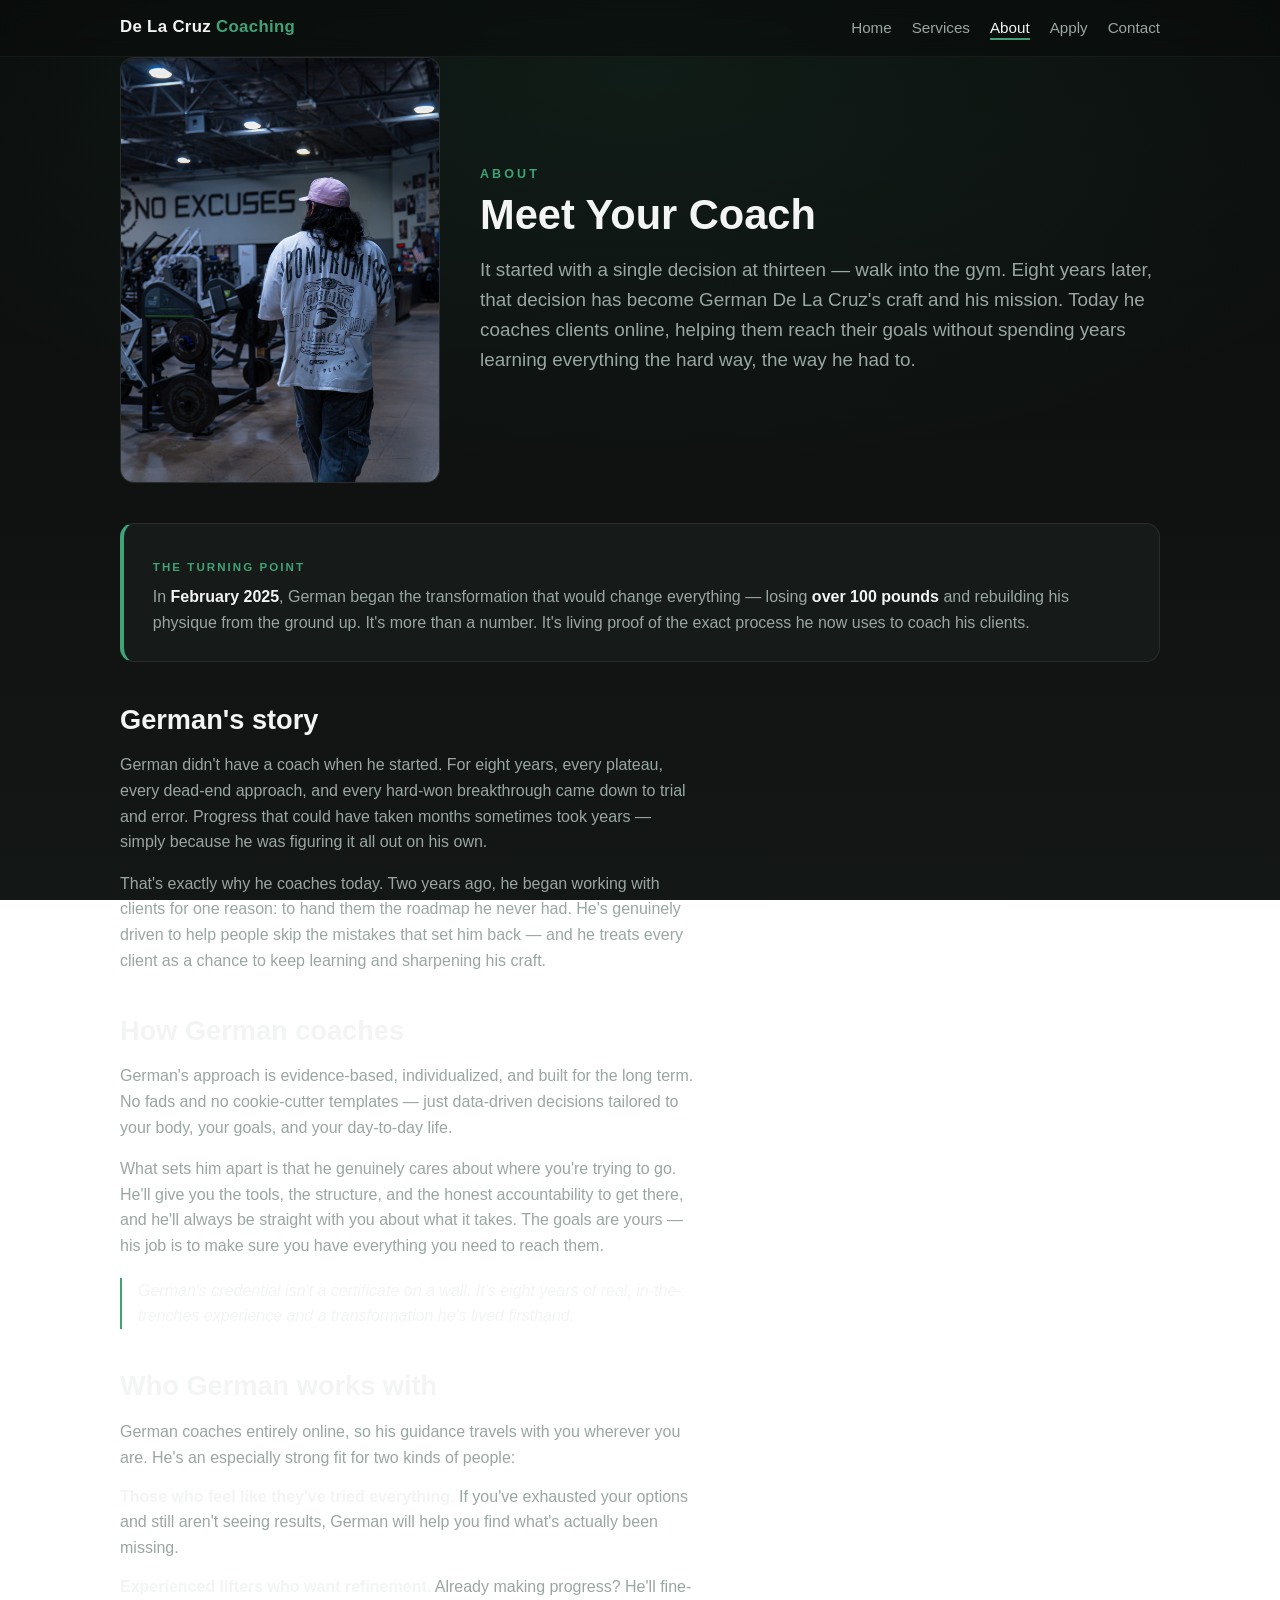
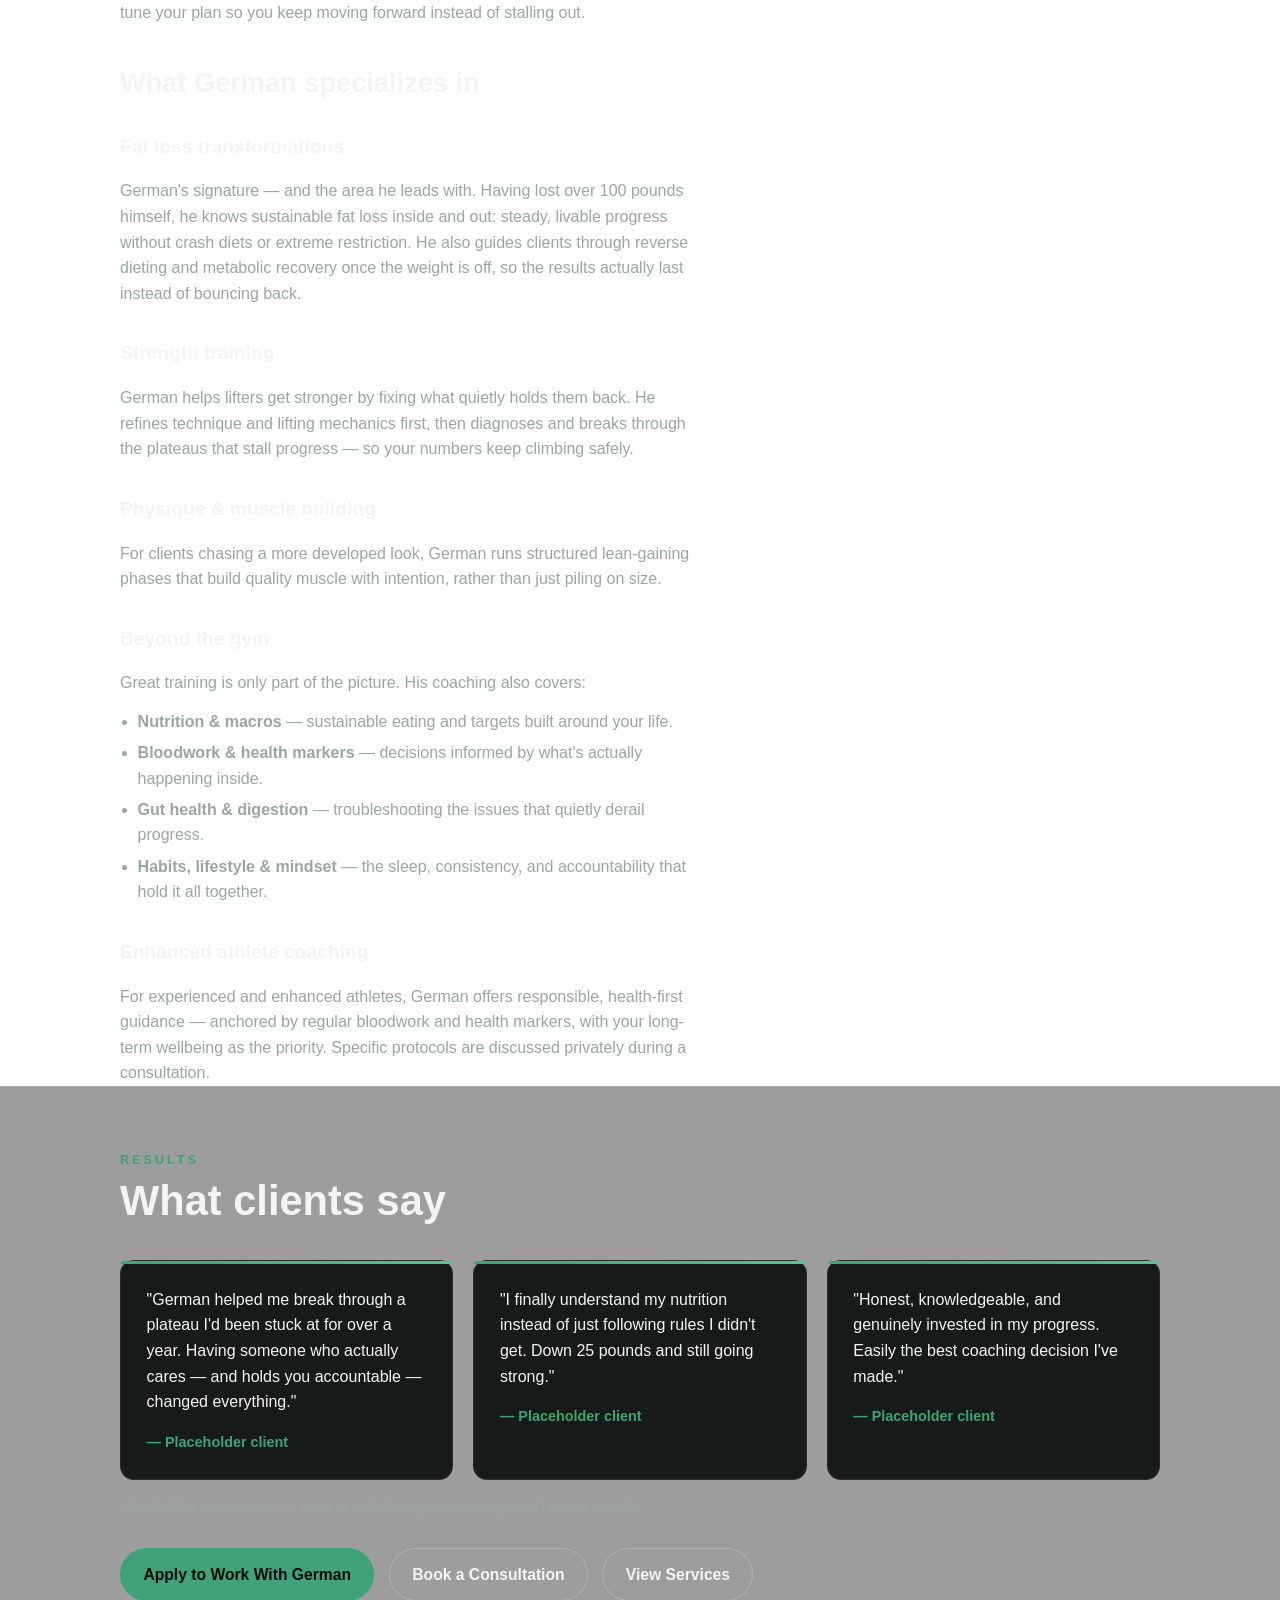
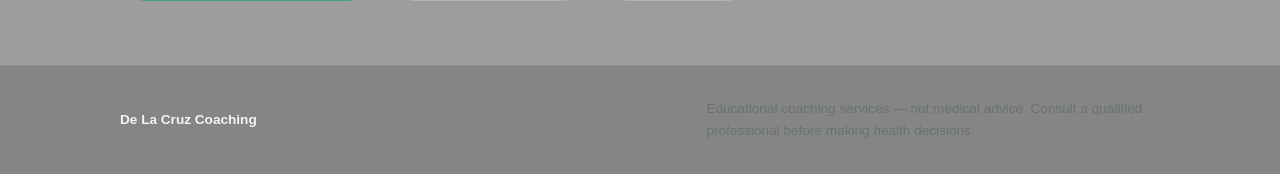
==== commit ae8af07a: "Add client application funnel with embedded Jotform Introduce apply.html as the site's lead-intake d" ====
--- a/about.html
+++ b/about.html
@@ -17,6 +17,7 @@
         <li><a href="index.html">Home</a></li>
         <li><a href="services.html">Services</a></li>
         <li><a href="about.html" aria-current="page">About</a></li>
+        <li><a href="apply.html">Apply</a></li>
         <li><a href="contact.html">Contact</a></li>
       </ul>
     </nav>
@@ -195,7 +196,8 @@
         </p>
 
         <div class="btn-row">
-          <a class="btn btn-primary" href="https://calendly.com/germandelacruz02/30min"
+          <a class="btn btn-primary" href="apply.html">Apply to Work With German</a>
+          <a class="btn btn-ghost" href="https://calendly.com/germandelacruz02/30min"
              onclick="Calendly.initPopupWidget({url:'https://calendly.com/germandelacruz02/30min'});return false;">Book a Consultation</a>
           <a class="btn btn-ghost" href="services.html">View Services</a>
         </div>
--- a/styles.css
+++ b/styles.css
@@ -1,8 +1,8 @@
 /* ===========================================================================
-   German de la Cruz — Coaching
+   De La Cruz Coaching
    Shared stylesheet for the static marketing site.
    No external dependencies; system fonts; mobile-first responsive.
-   Placeholder branding — swap colors/copy/assets when real ones arrive.
+   Palette: black / dark grey / pine green (see :root tokens below).
    =========================================================================== */
 
 :root {
@@ -516,6 +516,26 @@
   background: var(--panel);
 }
 
+/* ---------- Apply form embed (Jotform) ----------------------------------- */
+.apply-form-embed {
+  width: 100%;
+  margin: 2rem 0 1rem;
+  border: 1px solid var(--panel-border);
+  border-radius: var(--radius);
+  overflow: hidden;
+  background: var(--panel);
+}
+
+.apply-form-embed iframe {
+  display: block;
+  width: 100%;
+}
+
+/* Per-service "Apply" action row inside service cards */
+.service .btn-row {
+  margin-top: 1.5rem;
+}
+
 /* ---------- Footer -------------------------------------------------------- */
 .footer {
   margin-top: auto;
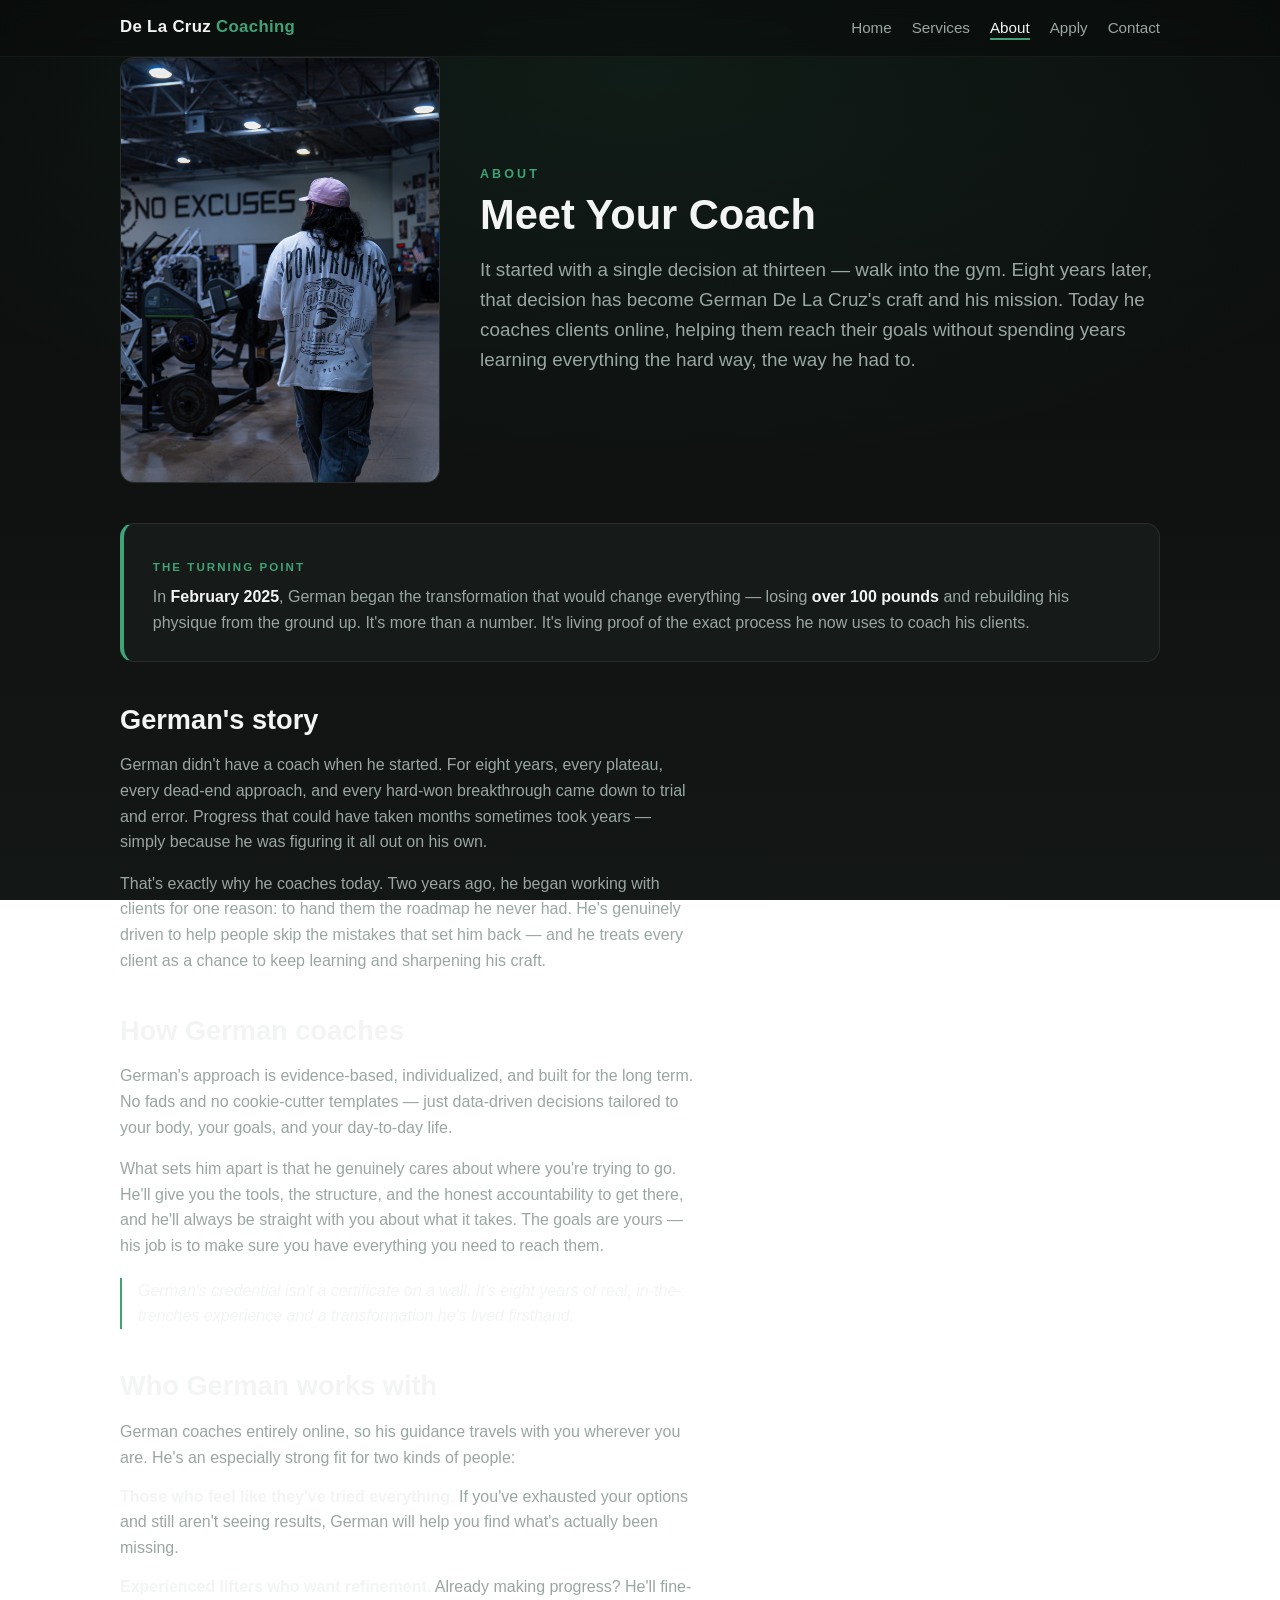
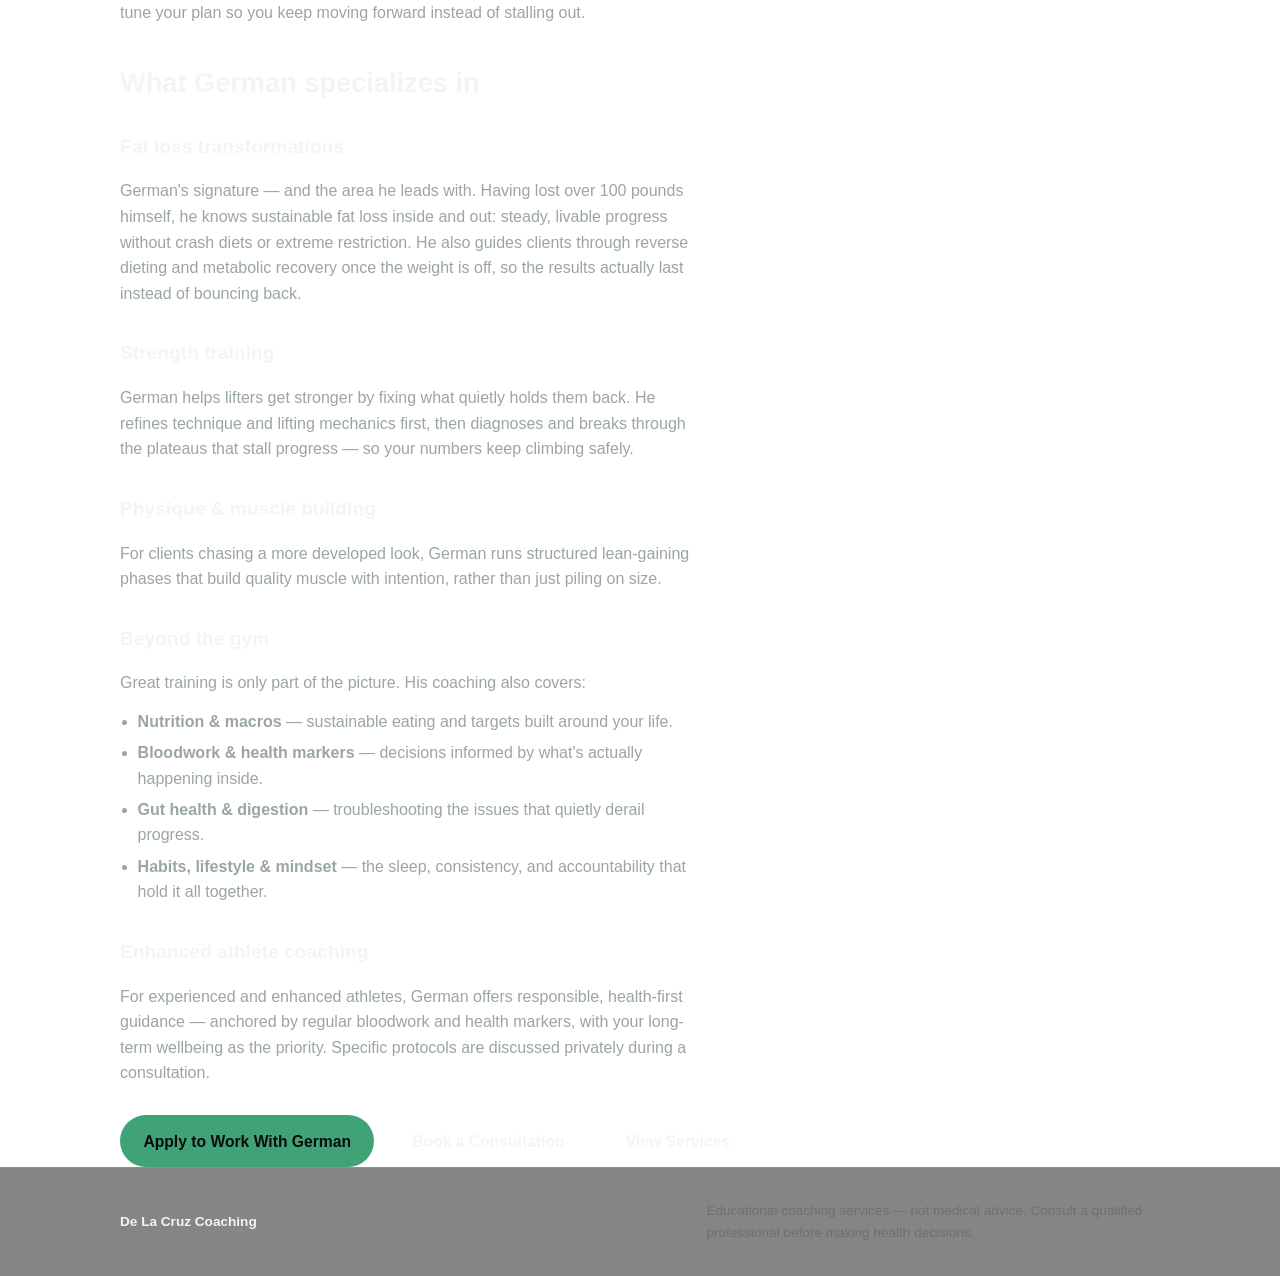
==== commit 40994444: "Remove placeholder testimonials section from About page The results/testimonials block had no real q" ====
--- a/about.html
+++ b/about.html
@@ -155,52 +155,12 @@
           protocols are discussed privately during a consultation.
         </p>
       </div>
-    </section>
 
-    <!-- Testimonials — placeholder quotes to be swapped for real ones -->
-    <section class="testimonials-section">
-      <div class="container">
-        <p class="eyebrow">Results</p>
-        <h2 class="section-title">What clients say</h2>
-
-        <div class="grid">
-          <article class="card testimonial">
-            <p class="quote">
-              "German helped me break through a plateau I'd been stuck at for
-              over a year. Having someone who actually cares — and holds you
-              accountable — changed everything."
-            </p>
-            <p class="cite">— Placeholder client</p>
-          </article>
-
-          <article class="card testimonial">
-            <p class="quote">
-              "I finally understand my nutrition instead of just following rules
-              I didn't get. Down 25 pounds and still going strong."
-            </p>
-            <p class="cite">— Placeholder client</p>
-          </article>
-
-          <article class="card testimonial">
-            <p class="quote">
-              "Honest, knowledgeable, and genuinely invested in my progress.
-              Easily the best coaching decision I've made."
-            </p>
-            <p class="cite">— Placeholder client</p>
-          </article>
-        </div>
-
-        <p class="note">
-          Placeholder testimonials — swap in real client quotes (and photos)
-          before launch.
-        </p>
-
-        <div class="btn-row">
-          <a class="btn btn-primary" href="apply.html">Apply to Work With German</a>
-          <a class="btn btn-ghost" href="https://calendly.com/germandelacruz02/30min"
-             onclick="Calendly.initPopupWidget({url:'https://calendly.com/germandelacruz02/30min'});return false;">Book a Consultation</a>
-          <a class="btn btn-ghost" href="services.html">View Services</a>
-        </div>
+      <div class="btn-row">
+        <a class="btn btn-primary" href="apply.html">Apply to Work With German</a>
+        <a class="btn btn-ghost" href="https://calendly.com/germandelacruz02/30min"
+           onclick="Calendly.initPopupWidget({url:'https://calendly.com/germandelacruz02/30min'});return false;">Book a Consultation</a>
+        <a class="btn btn-ghost" href="services.html">View Services</a>
       </div>
     </section>
   </main>
